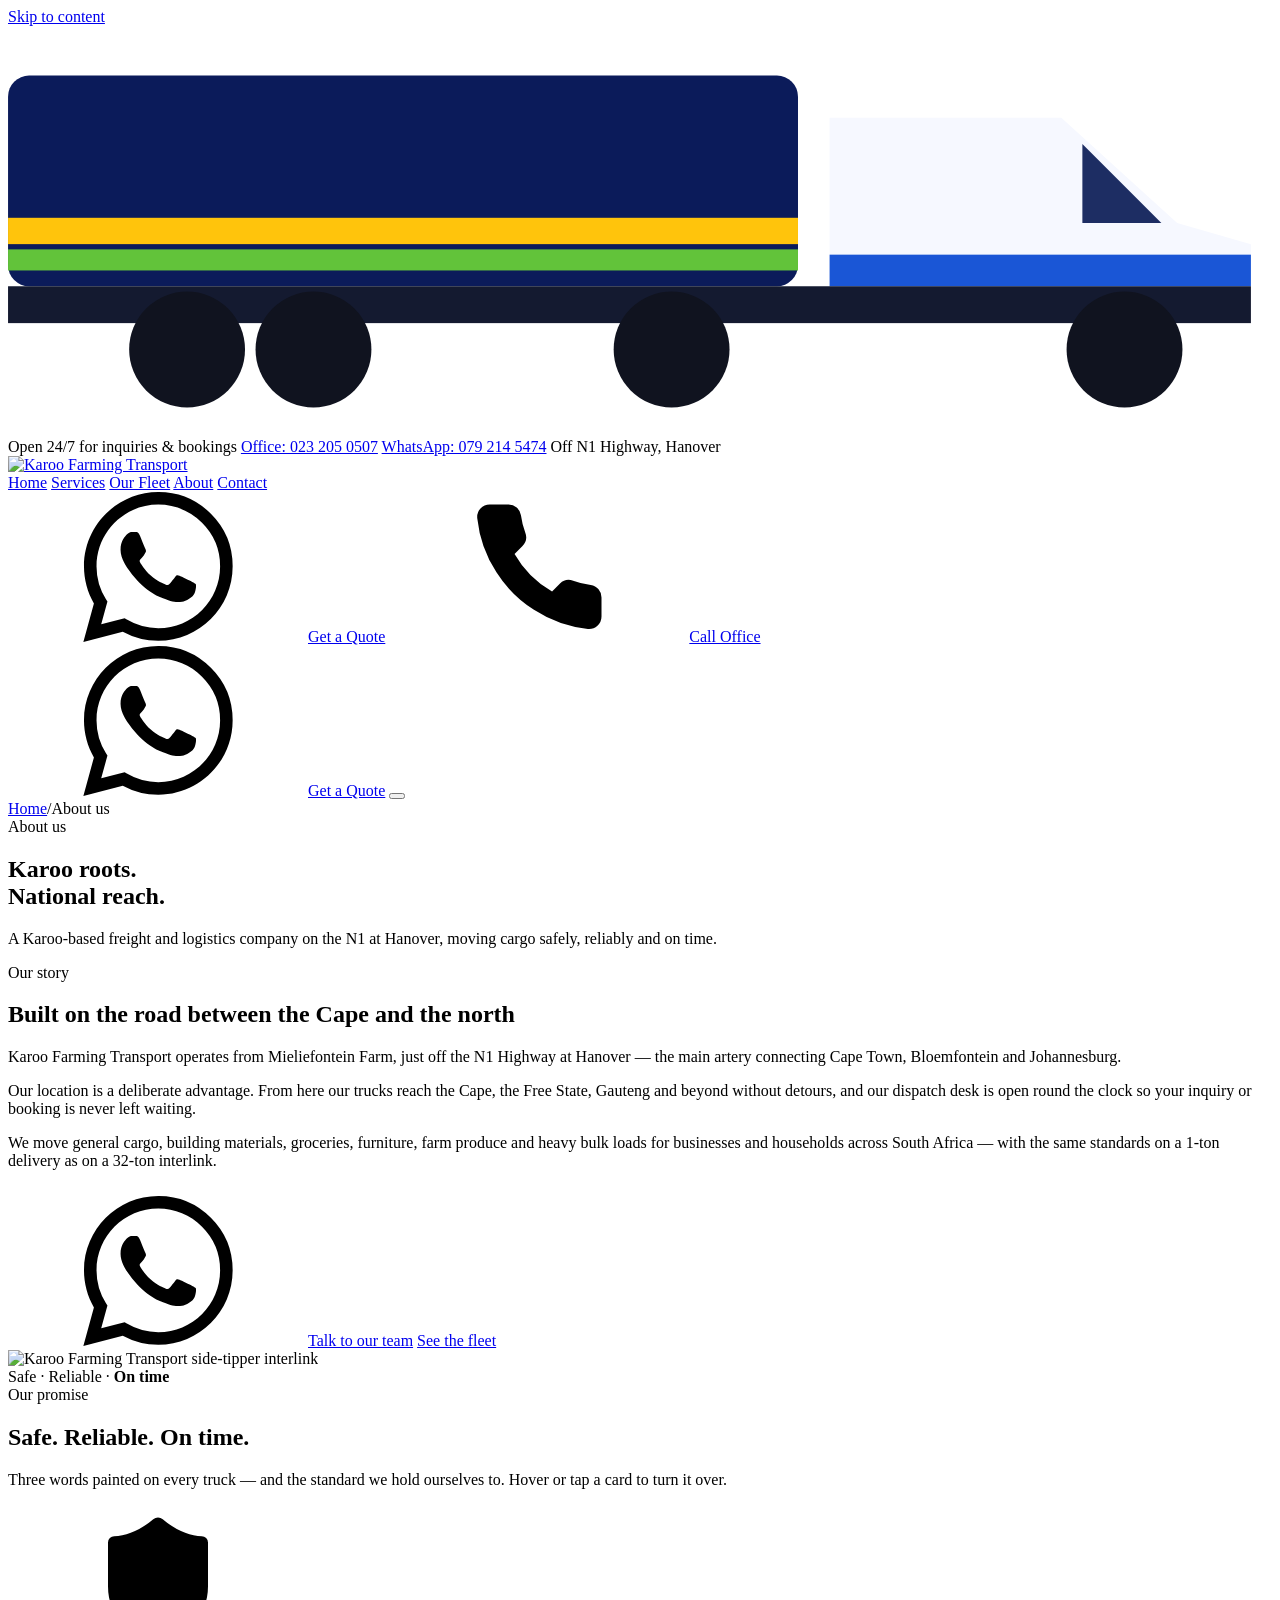
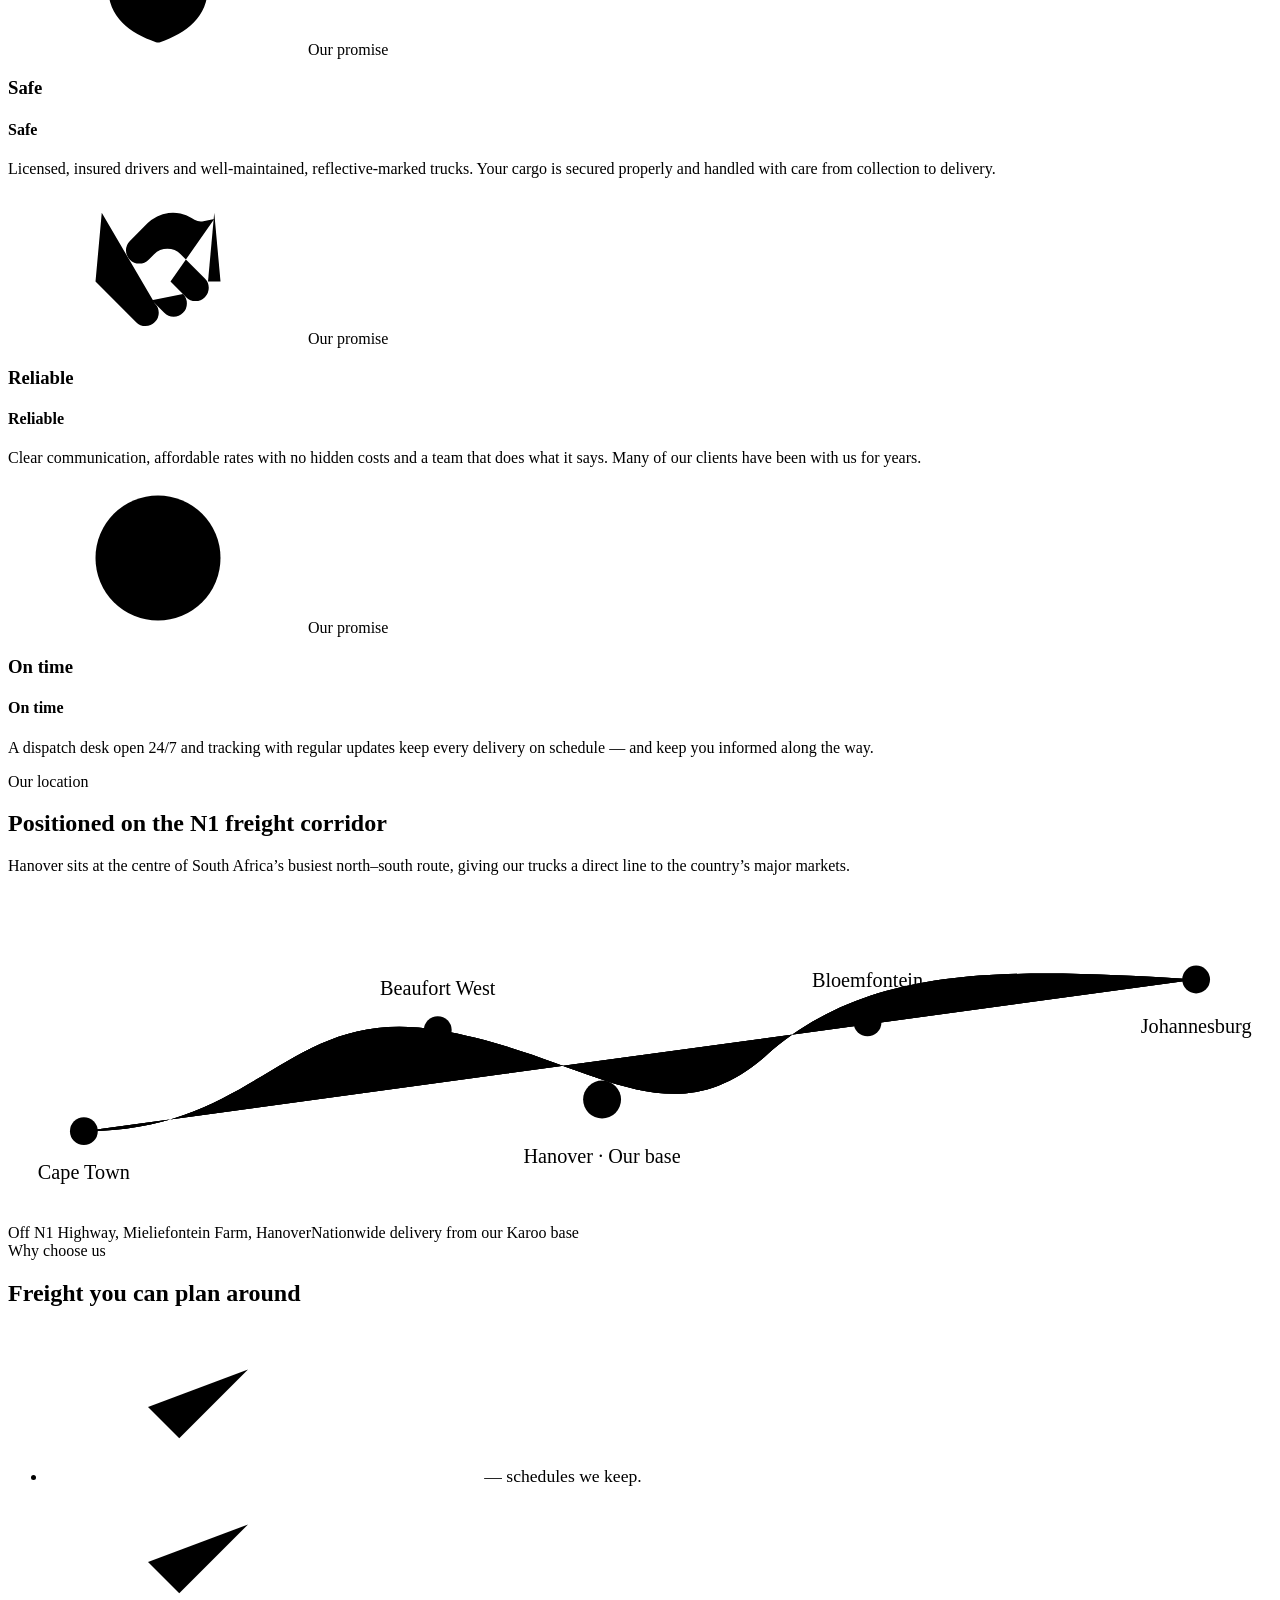
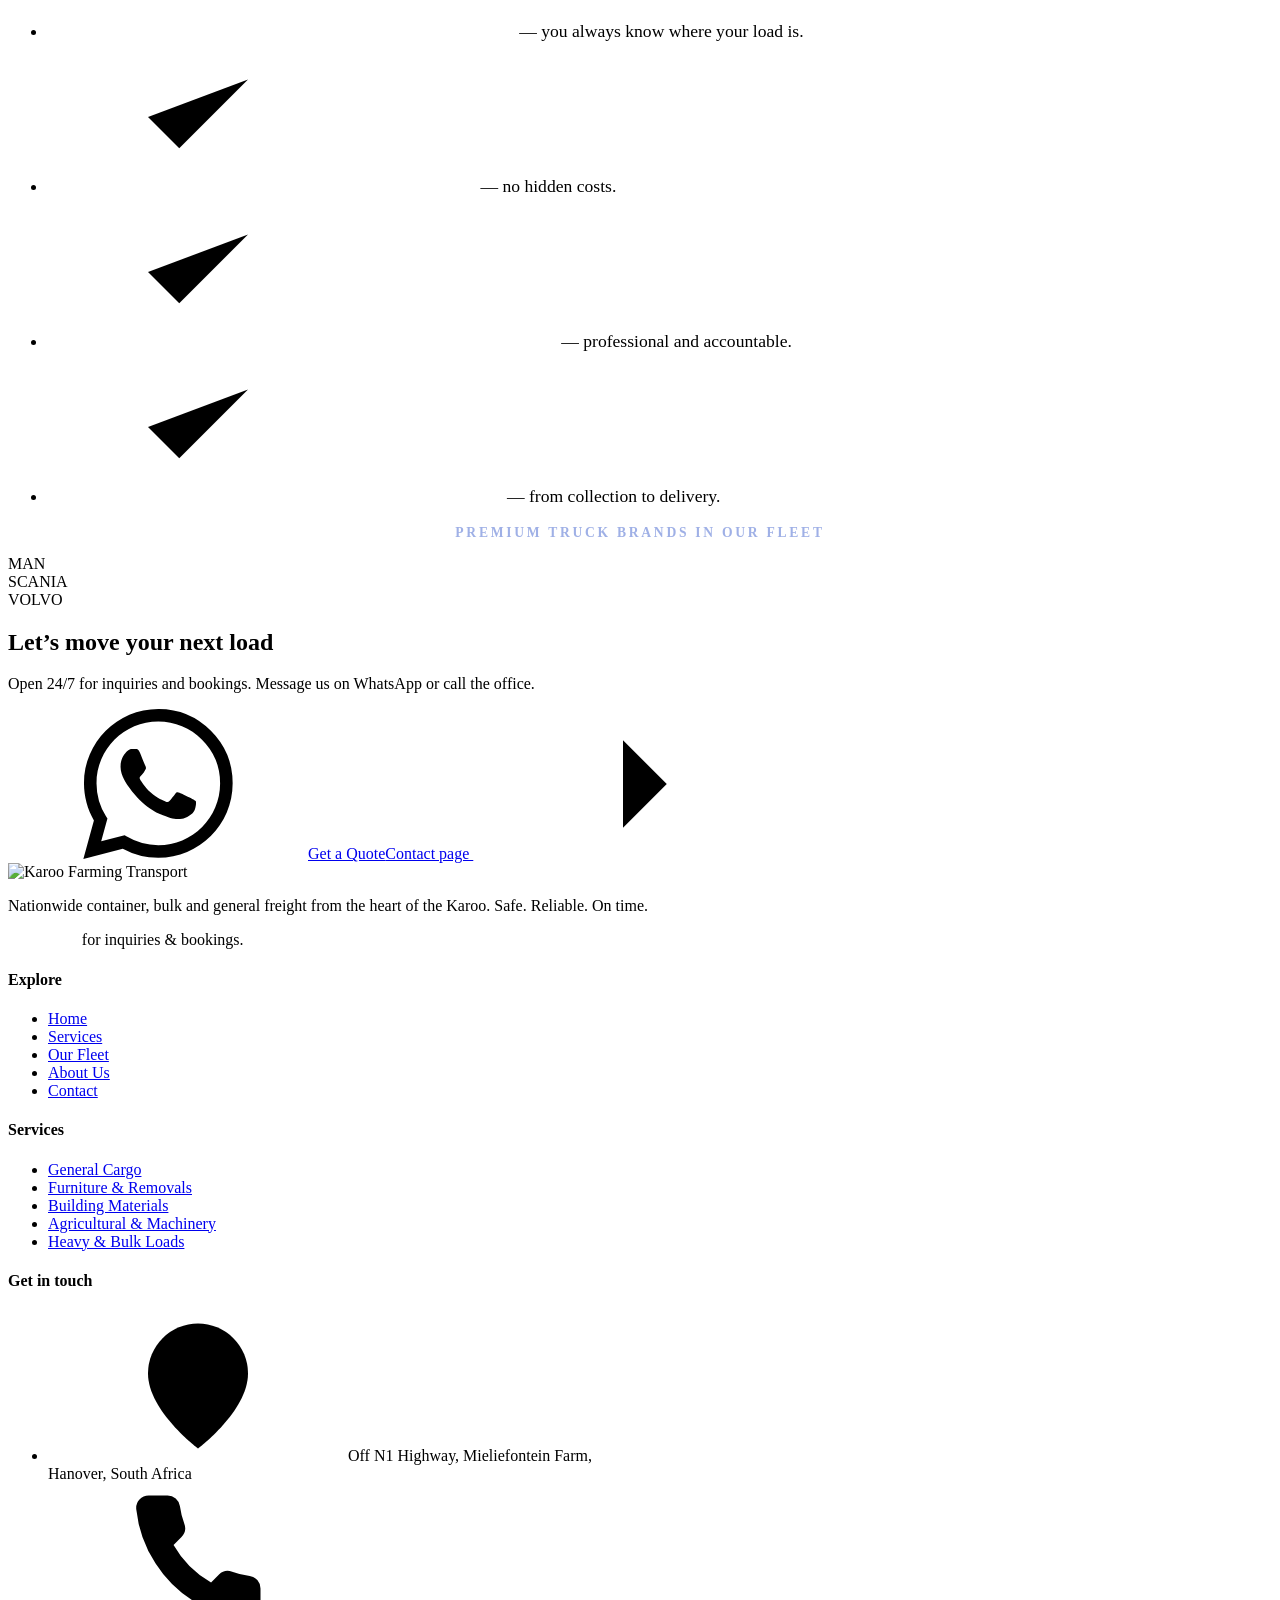
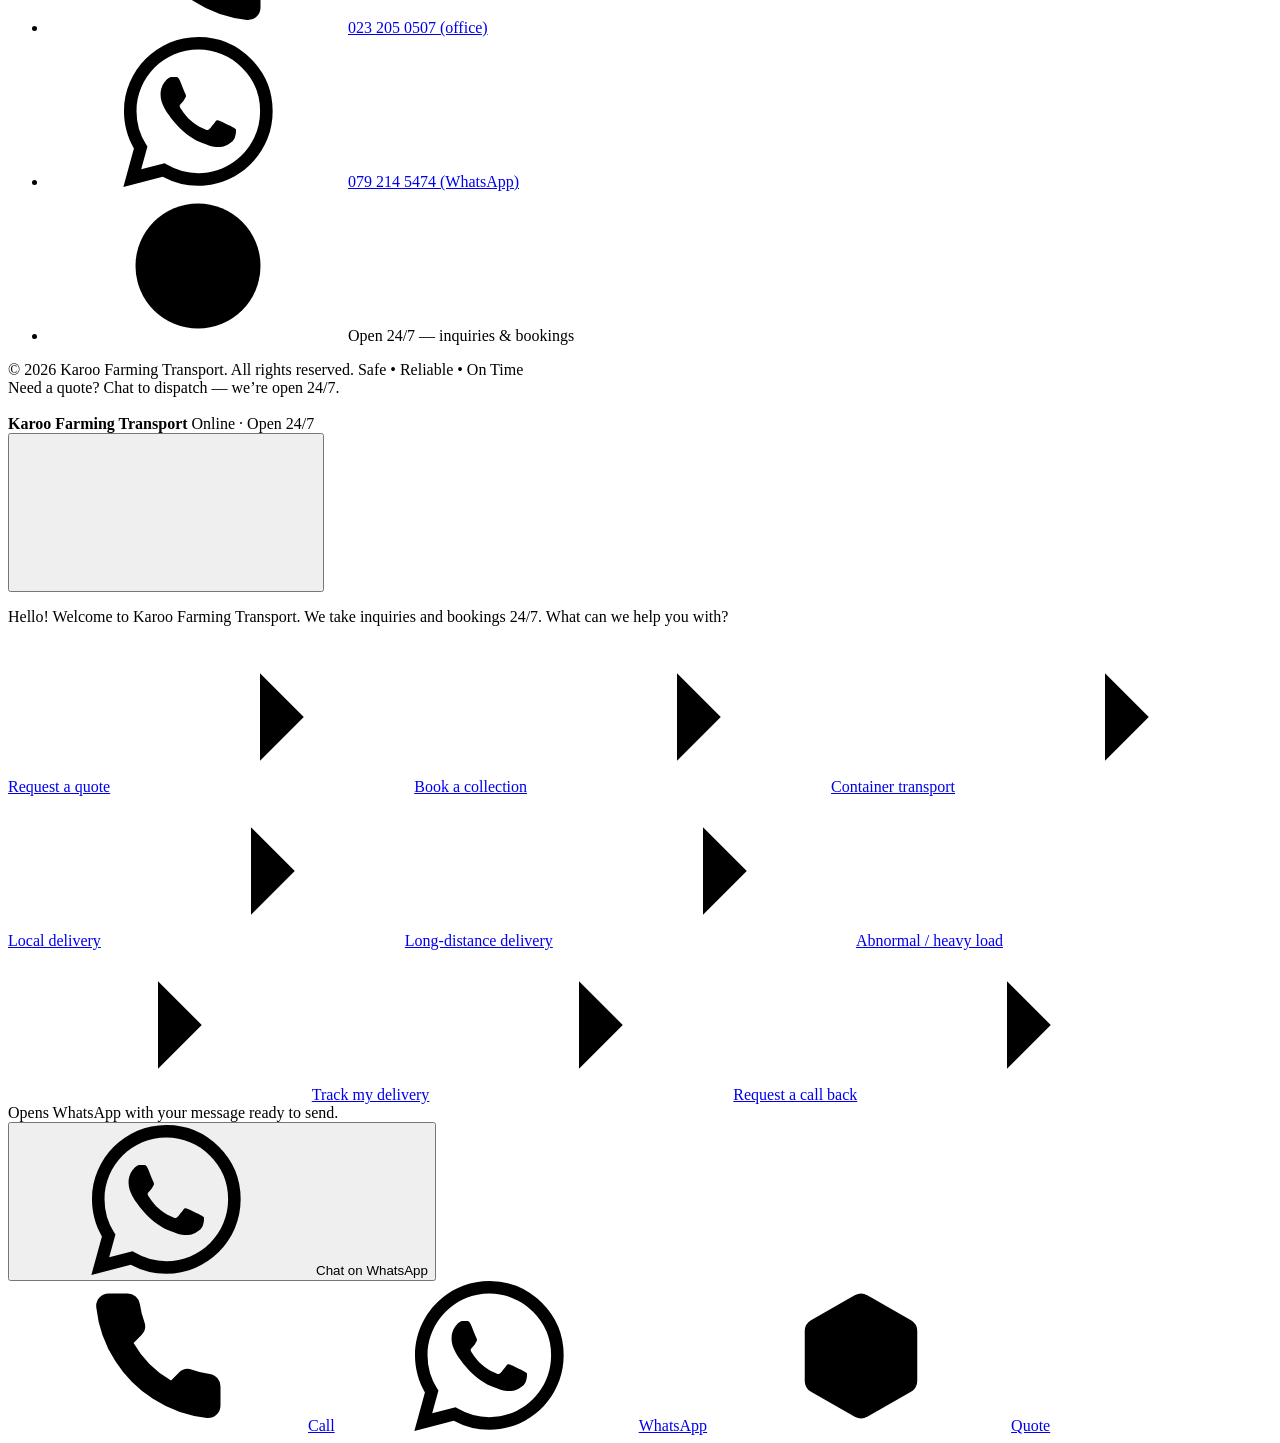
==== about.html @ aa923dfb "commit load" ====
<!doctype html>
<html lang="en-ZA">
<head>
<meta charset="utf-8">
<meta name="viewport" content="width=device-width,initial-scale=1,viewport-fit=cover">
<title>About Us | Karoo Farming Transport</title>
<meta name="description" content="Meet Karoo Farming Transport: a Karoo-based freight and logistics company on the N1 at Hanover, running MAN, Scania and Volvo trucks with licensed, insured drivers.">
<meta name="theme-color" content="#0b1b5a">
<meta property="og:type" content="website">
<meta property="og:title" content="About Us | Karoo Farming Transport">
<meta property="og:description" content="Meet Karoo Farming Transport: a Karoo-based freight and logistics company on the N1 at Hanover, running MAN, Scania and Volvo trucks with licensed, insured drivers.">
<meta property="og:image" content="assets/img/fleet-tipper-interlink.jpg">
<link rel="icon" href="assets/img/favicon.svg" type="image/svg+xml">
<link rel="preconnect" href="https://fonts.googleapis.com">
<link rel="preconnect" href="https://fonts.gstatic.com" crossorigin>
<link href="https://fonts.googleapis.com/css2?family=Barlow+Condensed:ital,wght@0,600;0,700;0,800;1,700;1,800&amp;family=Barlow:wght@400;500;600;700&amp;display=swap" rel="stylesheet">
<link rel="stylesheet" href="css/style.css">

<noscript><style>.preloader{display:none}</style></noscript>
</head>
<body>
<a class="skip" href="#main">Skip to content</a>
<svg xmlns="http://www.w3.org/2000/svg" style="display:none" aria-hidden="true">
<symbol id="i-wa" viewBox="0 0 24 24"><path d="M17.472 14.382c-.297-.149-1.758-.867-2.03-.967-.273-.099-.471-.148-.67.15-.197.297-.767.966-.94 1.164-.173.199-.347.223-.644.075-.297-.15-1.255-.463-2.39-1.475-.883-.788-1.48-1.761-1.653-2.059-.173-.297-.018-.458.13-.606.134-.133.298-.347.446-.52.149-.174.198-.298.298-.497.099-.198.05-.371-.025-.52-.075-.149-.669-1.612-.916-2.207-.242-.579-.487-.5-.669-.51-.173-.008-.371-.01-.57-.01-.198 0-.52.074-.792.372-.272.297-1.04 1.016-1.04 2.479 0 1.462 1.065 2.875 1.213 3.074.149.198 2.096 3.2 5.077 4.487.709.306 1.262.489 1.694.625.712.227 1.36.195 1.871.118.571-.085 1.758-.719 2.006-1.413.248-.694.248-1.289.173-1.413-.074-.124-.272-.198-.57-.347m-5.421 7.403h-.004a9.87 9.87 0 01-5.031-1.378l-.361-.214-3.741.982.998-3.648-.235-.374a9.86 9.86 0 01-1.51-5.26c.001-5.45 4.436-9.884 9.888-9.884 2.64 0 5.122 1.03 6.988 2.898a9.825 9.825 0 012.893 6.994c-.003 5.45-4.437 9.884-9.885 9.884m8.413-18.297A11.815 11.815 0 0012.05 0C5.495 0 .16 5.335.157 11.892c0 2.096.547 4.142 1.588 5.945L.057 24l6.305-1.654a11.882 11.882 0 005.683 1.448h.005c6.554 0 11.89-5.335 11.893-11.893a11.821 11.821 0 00-3.48-8.413Z"/></symbol>
<symbol id="i-phone" viewBox="0 0 24 24"><path d="M22 16.92v3a2 2 0 0 1-2.18 2 19.79 19.79 0 0 1-8.63-3.07 19.5 19.5 0 0 1-6-6 19.79 19.79 0 0 1-3.07-8.67A2 2 0 0 1 4.11 2h3a2 2 0 0 1 2 1.72 12.84 12.84 0 0 0 .7 2.81 2 2 0 0 1-.45 2.11L8.09 9.91a16 16 0 0 0 6 6l1.27-1.27a2 2 0 0 1 2.11-.45 12.84 12.84 0 0 0 2.81.7A2 2 0 0 1 22 16.92z"/></symbol>
<symbol id="i-pin" viewBox="0 0 24 24"><path d="M20 10c0 6-8 12-8 12s-8-6-8-12a8 8 0 0 1 16 0Z"/><circle cx="12" cy="10" r="3"/></symbol>
<symbol id="i-clock" viewBox="0 0 24 24"><circle cx="12" cy="12" r="10"/><polyline points="12 6 12 12 16 14"/></symbol>
<symbol id="i-truck" viewBox="0 0 24 24"><path d="M14 18V6a2 2 0 0 0-2-2H4a2 2 0 0 0-2 2v11a1 1 0 0 0 1 1h2"/><path d="M15 18H9"/><path d="M19 18h2a1 1 0 0 0 1-1v-3.65a1 1 0 0 0-.22-.624l-3.48-4.35A1 1 0 0 0 17.52 8H14"/><circle cx="17" cy="18" r="2"/><circle cx="7" cy="18" r="2"/></symbol>
<symbol id="i-box" viewBox="0 0 24 24"><path d="m7.5 4.27 9 5.15"/><path d="M21 8a2 2 0 0 0-1-1.73l-7-4a2 2 0 0 0-2 0l-7 4A2 2 0 0 0 3 8v8a2 2 0 0 0 1 1.73l7 4a2 2 0 0 0 2 0l7-4A2 2 0 0 0 21 16Z"/><path d="m3.3 7 8.7 5 8.7-5"/><path d="M12 22V12"/></symbol>
<symbol id="i-home" viewBox="0 0 24 24"><path d="m3 9 9-7 9 7v11a2 2 0 0 1-2 2H5a2 2 0 0 1-2-2z"/><polyline points="9 22 9 12 15 12 15 22"/></symbol>
<symbol id="i-layers" viewBox="0 0 24 24"><path d="m12.83 2.18a2 2 0 0 0-1.66 0L2.6 6.08a1 1 0 0 0 0 1.83l8.58 3.91a2 2 0 0 0 1.66 0l8.58-3.9a1 1 0 0 0 0-1.83Z"/><path d="m22 17.65-9.17 4.16a2 2 0 0 1-1.66 0L2 17.65"/><path d="m22 12.65-9.17 4.16a2 2 0 0 1-1.66 0L2 12.65"/></symbol>
<symbol id="i-cart" viewBox="0 0 24 24"><circle cx="8" cy="21" r="1"/><circle cx="19" cy="21" r="1"/><path d="M2.05 2.05h2l2.66 12.42a2 2 0 0 0 2 1.58h9.78a2 2 0 0 0 1.95-1.57l1.65-7.43H5.12"/></symbol>
<symbol id="i-sprout" viewBox="0 0 24 24"><path d="M7 20h10"/><path d="M10 20c5.5-2.5.8-6.4 3-10"/><path d="M9.5 9.4c1.1.8 1.8 2.2 2.3 3.7-2 .4-3.5.4-4.8-.3-1.2-.6-2.3-1.9-3-4.2 2.8-.5 4.4 0 5.5.8z"/><path d="M14.1 6a7 7 0 0 0-1.1 4c1.9-.1 3.3-.6 4.3-1.4 1-1 1.6-2.3 1.7-4.6-2.7.1-4 1-4.9 2z"/></symbol>
<symbol id="i-weight" viewBox="0 0 24 24"><circle cx="12" cy="5" r="3"/><path d="M6.5 8a2 2 0 0 0-1.905 1.46L2.1 18.5A2 2 0 0 0 4 21h16a2 2 0 0 0 1.925-2.54L19.4 9.5A2 2 0 0 0 17.48 8Z"/></symbol>
<symbol id="i-shield" viewBox="0 0 24 24"><path d="M20 13c0 5-3.5 7.5-7.66 8.95a1 1 0 0 1-.67-.01C7.5 20.5 4 18 4 13V6a1 1 0 0 1 1-1c2 0 4.5-1.2 6.24-2.72a1.17 1.17 0 0 1 1.52 0C14.51 3.81 17 5 19 5a1 1 0 0 1 1 1z"/><path d="m9 12 2 2 4-4"/></symbol>
<symbol id="i-check" viewBox="0 0 24 24"><path d="M20 6 9 17l-5-5"/></symbol>
<symbol id="i-arrow" viewBox="0 0 24 24"><path d="M5 12h14"/><path d="m12 5 7 7-7 7"/></symbol>
<symbol id="i-gps" viewBox="0 0 24 24"><polygon points="3 11 22 2 13 21 11 13 3 11"/></symbol>
<symbol id="i-map" viewBox="0 0 24 24"><polygon points="3 6 9 3 15 6 21 3 21 18 15 21 9 18 3 21"/><line x1="9" x2="9" y1="3" y2="18"/><line x1="15" x2="15" y1="6" y2="21"/></symbol>
<symbol id="i-x" viewBox="0 0 24 24"><path d="M18 6 6 18"/><path d="m6 6 12 12"/></symbol>
<symbol id="i-drag" viewBox="0 0 24 24"><path d="M16.47 7.5C15.64 4.24 13.95 2 12 2 9.24 2 7 6.48 7 12s2.24 10 5 10c.34 0 .68-.07 1-.2"/><path d="m15.19 13.71 3.82 1.86-1.86 3.81"/><path d="M19 15.57c-1.8.89-4.27 1.43-7 1.43-5.57 0-10-2.24-10-5s4.43-5 10-5c4.44 0 8.22 1.43 9.5 3.4"/></symbol>
<symbol id="i-handshake" viewBox="0 0 24 24"><path d="m11 17 2 2a1 1 0 1 0 3-3"/><path d="m14 14 2.5 2.5a1 1 0 1 0 3-3l-3.88-3.88a3 3 0 0 0-4.24 0l-.88.88a1 1 0 1 1-3-3l2.81-2.81a5.79 5.79 0 0 1 7.06-.87l.47.28a2 2 0 0 0 1.42.25L21 4"/><path d="m21 3 1 11h-2"/><path d="M3 3 2 14l6.5 6.5a1 1 0 1 0 3-3"/><path d="M3 4h8"/></symbol>
<symbol id="i-tick-box" viewBox="0 0 24 24"><rect x="3" y="3" width="18" height="18" rx="4"/><path d="m8 12 3 3 5-6"/></symbol>
<symbol id="i-truck-side" viewBox="0 0 240 74"><rect x="0" y="6" width="150" height="40" rx="4" fill="#0b1b5a"/><rect x="0" y="33" width="150" height="5" fill="#ffc40c"/><rect x="0" y="39" width="150" height="4" fill="#62c33a"/><path d="M156 14h44l22 20 14 4v10h-80z" fill="#f6f8ff"/><path d="M204 19l15 15h-15z" fill="#1d2d63"/><rect x="156" y="40" width="80" height="6" fill="#1a56d6"/><rect x="0" y="46" width="236" height="7" fill="#141a30"/><circle cx="34" cy="58" r="11" fill="#10131f"/><circle cx="58" cy="58" r="11" fill="#10131f"/><circle cx="126" cy="58" r="11" fill="#10131f"/><circle cx="212" cy="58" r="11" fill="#10131f"/></symbol>
</svg>
<div class="preloader" aria-hidden="true"><div class="preloader__in"><img class="preloader__logo" src="assets/img/logo.png" alt=""><div class="preloader__bar"><i></i></div></div></div>
<div class="progress" aria-hidden="true"><div class="progress__bar"></div><svg class="progress__truck" viewBox="0 0 240 74"><use href="#i-truck-side"/></svg></div>
<header class="site-header" data-header>
  <div class="topbar"><div class="container topbar__in">
    <span class="topbar__open"><i class="dot"></i> Open 24/7 for inquiries &amp; bookings</span>
    <span class="topbar__links">
      <a href="tel:+27232050507">Office: 023 205 0507</a>
      <a href="https://wa.me/27792145474" data-wa="general" target="_blank" rel="noopener">WhatsApp: 079 214 5474</a>
      <span>Off N1 Highway, Hanover</span>
    </span>
  </div></div>
  <div class="navbar"><div class="container navbar__in">
    <a class="brand" href="index.html" aria-label="Karoo Farming Transport home"><img src="assets/img/logo.png" alt="Karoo Farming Transport" width="257" height="172"></a>
    <nav class="nav" id="nav" aria-label="Primary">
      <a href="index.html">Home</a>
<a href="services.html">Services</a>
<a href="fleet.html">Our Fleet</a>
<a href="about.html" class="is-active" aria-current="page">About</a>
<a href="contact.html">Contact</a>
      <div class="nav__extra">
        <a class="btn btn-wa " href="https://wa.me/27792145474" data-wa="quote" target="_blank" rel="noopener"><svg class="ico ico-fill" aria-hidden="true"><use href="#i-wa"/></svg><span>Get a Quote</span></a>
        <a class="btn btn-ghost" href="tel:+27232050507"><svg class="ico" aria-hidden="true"><use href="#i-phone"/></svg><span>Call Office</span></a>
      </div>
    </nav>
    <a class="btn btn-wa btn-sm nav__cta" href="https://wa.me/27792145474" data-wa="quote" target="_blank" rel="noopener"><svg class="ico ico-fill" aria-hidden="true"><use href="#i-wa"/></svg><span>Get a Quote</span></a>
    <button class="burger" aria-label="Toggle menu" aria-expanded="false" aria-controls="nav"><span></span><span></span><span></span></button>
  </div></div>
</header>
<main id="main">
<section class="page-hero">
  <div class="container">
    <nav class="crumbs" aria-label="Breadcrumb"><a href="index.html">Home</a><span>/</span><span>About us</span></nav>
    <span class="eyebrow" style="margin-top:1.4rem">About us</span>
    <h1>Karoo roots.<br><span class="accent">National reach.</span></h1>
    <p>A Karoo-based freight and logistics company on the N1 at Hanover, moving cargo safely, reliably and on time.</p>
  </div>
</section>

<!-- story -->
<section class="section">
  <div class="container split">
    <div class="reveal reveal--l">
      <span class="eyebrow">Our story</span>
      <h2>Built on the road <span class="accent">between the Cape and the north</span></h2>
      <p class="lead">Karoo Farming Transport operates from Mieliefontein Farm, just off the N1 Highway at Hanover &mdash; the main artery connecting Cape Town, Bloemfontein and Johannesburg.</p>
      <p>Our location is a deliberate advantage. From here our trucks reach the Cape, the Free State, Gauteng and beyond without detours, and our dispatch desk is open round the clock so your inquiry or booking is never left waiting.</p>
      <p>We move general cargo, building materials, groceries, furniture, farm produce and heavy bulk loads for businesses and households across South Africa &mdash; with the same standards on a 1-ton delivery as on a 32-ton interlink.</p>
      <div class="btn-row" style="margin-top:1.6rem"><a class="btn btn-wa " href="https://wa.me/27792145474" data-wa="about" target="_blank" rel="noopener"><svg class="ico ico-fill" aria-hidden="true"><use href="#i-wa"/></svg><span>Talk to our team</span></a> <a class="btn btn-outline" href="fleet.html">See the fleet</a></div>
    </div>
    <div class="split__media reveal reveal--r">
      <div class="photo-3d"><div class="photo-3d__in">
        <img src="assets/img/fleet-tipper-interlink.jpg" alt="Karoo Farming Transport side-tipper interlink">
        <div class="photo-3d__tag">Safe &middot; Reliable &middot; <b>On time</b></div>
      </div></div>
    </div>
  </div>
</section>

<!-- values -->
<section class="section section--mist">
  <div class="container">
    <div class="section-head section-head--center reveal">
      <span class="eyebrow">Our promise</span>
      <h2>Safe. Reliable. <span class="accent">On time.</span></h2>
      <p>Three words painted on every truck &mdash; and the standard we hold ourselves to. Hover or tap a card to turn it over.</p>
    </div>
    <div class="grid-3" data-stagger>
      <div class="reveal"><div class="flip" tabindex="0" role="button" aria-label="Safe — flip card"><div class="flip__in">
        <div class="flip__face flip__front"><svg class="ico" aria-hidden="true"><use href="#i-shield"/></svg><span>Our promise</span><h3>Safe</h3></div>
        <div class="flip__face flip__back"><h4>Safe</h4><p>Licensed, insured drivers and well-maintained, reflective-marked trucks. Your cargo is secured properly and handled with care from collection to delivery.</p></div>
      </div></div></div>
      <div class="reveal"><div class="flip" tabindex="0" role="button" aria-label="Reliable — flip card"><div class="flip__in">
        <div class="flip__face flip__front"><svg class="ico" aria-hidden="true"><use href="#i-handshake"/></svg><span>Our promise</span><h3>Reliable</h3></div>
        <div class="flip__face flip__back"><h4>Reliable</h4><p>Clear communication, affordable rates with no hidden costs and a team that does what it says. Many of our clients have been with us for years.</p></div>
      </div></div></div>
      <div class="reveal"><div class="flip" tabindex="0" role="button" aria-label="On time — flip card"><div class="flip__in">
        <div class="flip__face flip__front"><svg class="ico" aria-hidden="true"><use href="#i-clock"/></svg><span>Our promise</span><h3>On time</h3></div>
        <div class="flip__face flip__back"><h4>On time</h4><p>A dispatch desk open 24/7 and tracking with regular updates keep every delivery on schedule &mdash; and keep you informed along the way.</p></div>
      </div></div></div>
    </div>
  </div>
</section>

<!-- N1 route -->
<section class="section">
  <div class="container">
    <div class="section-head reveal">
      <span class="eyebrow">Our location</span>
      <h2>Positioned on the <span class="accent">N1 freight corridor</span></h2>
      <p>Hanover sits at the centre of South Africa&rsquo;s busiest north&ndash;south route, giving our trucks a direct line to the country&rsquo;s major markets.</p>
    </div>
    <div class="route reveal reveal--zoom">
      <svg viewBox="0 0 1000 260" role="img" aria-label="Route along the N1 from Cape Town through Beaufort West, Hanover and Bloemfontein to Johannesburg">
        <defs><linearGradient id="rg" x1="0" x2="1"><stop offset="0" stop-color="#ffc40c"/><stop offset=".55" stop-color="#62c33a"/><stop offset="1" stop-color="#2f8cff"/></linearGradient></defs>
        <path id="n1" class="route__line" d="M60 190 C 200 190, 220 90, 340 110 S 520 200, 600 130 S 780 60, 940 70"/>
        <path class="route__dash" d="M60 190 C 200 190, 220 90, 340 110 S 520 200, 600 130 S 780 60, 940 70"/>
        <path class="route__prog" pathLength="1" d="M60 190 C 200 190, 220 90, 340 110 S 520 200, 600 130 S 780 60, 940 70"/>
        <g class="route__city"><circle cx="60" cy="190" r="11"/><text x="60" y="228" text-anchor="middle">Cape Town</text></g>
        <g class="route__city"><circle cx="340" cy="110" r="11"/><text x="340" y="82" text-anchor="middle">Beaufort West</text></g>
        <g class="route__city route__city--base"><circle class="route__pulse" cx="470" cy="165" r="14"/><circle cx="470" cy="165" r="15"/><text x="470" y="215" text-anchor="middle">Hanover &middot; Our base</text></g>
        <g class="route__city"><circle cx="680" cy="104" r="11"/><text x="680" y="76" text-anchor="middle">Bloemfontein</text></g>
        <g class="route__city"><circle cx="940" cy="70" r="11"/><text x="940" y="112" text-anchor="middle">Johannesburg</text></g>
      </svg>
      <div class="route__legend"><span>Off N1 Highway, Mieliefontein Farm, Hanover</span><span>Nationwide delivery from our Karoo base</span></div>
    </div>
  </div>
</section>

<!-- why us -->
<section class="section section--dark">
  <div class="container split">
    <div class="reveal reveal--l">
      <span class="eyebrow">Why choose us</span>
      <h2>Freight you can <span class="accent">plan around</span></h2>
      <ul class="checks" style="font-size:1.1rem;gap:.9rem;margin-top:1.6rem">
        <li><svg class="ico" aria-hidden="true"><use href="#i-check"/></svg> <span><b style="color:#fff">On-time delivery</b> &mdash; schedules we keep.</span></li>
        <li><svg class="ico" aria-hidden="true"><use href="#i-check"/></svg> <span><b style="color:#fff">Clear communication</b> &mdash; you always know where your load is.</span></li>
        <li><svg class="ico" aria-hidden="true"><use href="#i-check"/></svg> <span><b style="color:#fff">Affordable rates</b> &mdash; no hidden costs.</span></li>
        <li><svg class="ico" aria-hidden="true"><use href="#i-check"/></svg> <span><b style="color:#fff">Licensed &amp; insured drivers</b> &mdash; professional and accountable.</span></li>
        <li><svg class="ico" aria-hidden="true"><use href="#i-check"/></svg> <span><b style="color:#fff">Tracking &amp; updates</b> &mdash; from collection to delivery.</span></li>
      </ul>
    </div>
    <div class="reveal reveal--r">
      <p style="text-align:center;color:#9fb0e6;letter-spacing:.2em;text-transform:uppercase;font-weight:600;font-size:.85rem">Premium truck brands in our fleet</p>
      <div class="brands">
        <div class="brand-pill">MAN</div><div class="brand-pill">SCANIA</div><div class="brand-pill">VOLVO</div>
      </div>
    </div>
  </div>
</section>

<section class="cta">
  <div class="container cta__in">
    <div class="reveal"><h2>Let&rsquo;s move your <span class="accent">next load</span></h2><p>Open 24/7 for inquiries and bookings. Message us on WhatsApp or call the office.</p></div>
    <div class="btn-row reveal"><a class="btn btn-wa " href="https://wa.me/27792145474" data-wa="quote" target="_blank" rel="noopener"><svg class="ico ico-fill" aria-hidden="true"><use href="#i-wa"/></svg><span>Get a Quote</span></a><a class="btn btn-ghost" href="contact.html">Contact page <svg class="ico" aria-hidden="true"><use href="#i-arrow"/></svg></a></div>
  </div>
</section>

</main>
<footer class="site-footer">
  <div class="container">
    <div class="footer__grid">
      <div class="footer__brand">
        <img src="assets/img/logo.png" alt="Karoo Farming Transport" width="257" height="172" loading="lazy">
        <p>Nationwide container, bulk and general freight from the heart of the Karoo. Safe. Reliable. On time.</p>
        <p><b style="color:#fff">Open 24/7</b> for inquiries &amp; bookings.</p>
      </div>
      <div>
        <h4>Explore</h4>
        <ul>
          <li><a href="index.html">Home</a></li>
          <li><a href="services.html">Services</a></li>
          <li><a href="fleet.html">Our Fleet</a></li>
          <li><a href="about.html">About Us</a></li>
          <li><a href="contact.html">Contact</a></li>
        </ul>
      </div>
      <div>
        <h4>Services</h4>
        <ul>
          <li><a href="services.html#general-cargo">General Cargo</a></li>
          <li><a href="services.html#removals">Furniture &amp; Removals</a></li>
          <li><a href="services.html#building">Building Materials</a></li>
          <li><a href="services.html#agri">Agricultural &amp; Machinery</a></li>
          <li><a href="services.html#heavy">Heavy &amp; Bulk Loads</a></li>
        </ul>
      </div>
      <div>
        <h4>Get in touch</h4>
        <ul class="footer__contact">
          <li><svg class="ico" aria-hidden="true"><use href="#i-pin"/></svg><span>Off N1 Highway, Mieliefontein Farm,<br>Hanover, South Africa</span></li>
          <li><svg class="ico" aria-hidden="true"><use href="#i-phone"/></svg><a href="tel:+27232050507">023 205 0507 (office)</a></li>
          <li><svg class="ico ico-fill" aria-hidden="true"><use href="#i-wa"/></svg><a href="https://wa.me/27792145474" data-wa="general" target="_blank" rel="noopener">079 214 5474 (WhatsApp)</a></li>
          <li><svg class="ico" aria-hidden="true"><use href="#i-clock"/></svg><span>Open 24/7 &mdash; inquiries &amp; bookings</span></li>
        </ul>
      </div>
    </div>
    <div class="footer__bottom">
      <span>&copy; <span data-year>2026</span> Karoo Farming Transport. All rights reserved.</span>
      <span>Safe &bull; Reliable &bull; On Time</span>
    </div>
  </div>
</footer>
<div class="wa-widget" data-wa-widget>
  <div class="wa-teaser">Need a quote? Chat to dispatch &mdash; we&rsquo;re open 24/7.</div>
  <div class="wa-panel" id="wa-panel" role="dialog" aria-label="WhatsApp enquiries">
    <div class="wa-panel__head">
      <img src="assets/img/logo.png" alt="">
      <div><b>Karoo Farming Transport</b><span><i class="dot"></i> Online &middot; Open 24/7</span></div>
      <button class="wa-close" aria-label="Close chat panel"><svg class="ico" aria-hidden="true"><use href="#i-x"/></svg></button>
    </div>
    <div class="wa-panel__body">
      <p class="wa-bubble">Hello! Welcome to Karoo Farming Transport. We take inquiries and bookings 24/7. What can we help you with?</p>
      <div class="wa-options">
        <a href="https://wa.me/27792145474" data-wa="quote" target="_blank" rel="noopener"><span>Request a quote</span><svg class="ico" aria-hidden="true"><use href="#i-arrow"/></svg></a>
        <a href="https://wa.me/27792145474" data-wa="booking" target="_blank" rel="noopener"><span>Book a collection</span><svg class="ico" aria-hidden="true"><use href="#i-arrow"/></svg></a>
        <a href="https://wa.me/27792145474" data-wa="service:Container Transport" target="_blank" rel="noopener"><span>Container transport</span><svg class="ico" aria-hidden="true"><use href="#i-arrow"/></svg></a>
        <a href="https://wa.me/27792145474" data-wa="service:Local Delivery" target="_blank" rel="noopener"><span>Local delivery</span><svg class="ico" aria-hidden="true"><use href="#i-arrow"/></svg></a>
        <a href="https://wa.me/27792145474" data-wa="service:Long-Distance Delivery" target="_blank" rel="noopener"><span>Long-distance delivery</span><svg class="ico" aria-hidden="true"><use href="#i-arrow"/></svg></a>
        <a href="https://wa.me/27792145474" data-wa="service:Abnormal / Heavy Load" target="_blank" rel="noopener"><span>Abnormal / heavy load</span><svg class="ico" aria-hidden="true"><use href="#i-arrow"/></svg></a>
        <a href="https://wa.me/27792145474" data-wa="track" target="_blank" rel="noopener"><span>Track my delivery</span><svg class="ico" aria-hidden="true"><use href="#i-arrow"/></svg></a>
        <a href="https://wa.me/27792145474" data-wa="callback" target="_blank" rel="noopener"><span>Request a call back</span><svg class="ico" aria-hidden="true"><use href="#i-arrow"/></svg></a>
      </div>
    </div>
    <div class="wa-panel__foot">Opens WhatsApp with your message ready to send.</div>
  </div>
  <button class="wa-fab" aria-expanded="false" aria-controls="wa-panel"><svg class="ico ico-fill" aria-hidden="true"><use href="#i-wa"/></svg><span>Chat on WhatsApp</span></button>
</div>
<nav class="mbar" aria-label="Quick contact">
  <a href="tel:+27232050507"><svg class="ico" aria-hidden="true"><use href="#i-phone"/></svg>Call</a>
  <a href="https://wa.me/27792145474" data-wa="general" target="_blank" rel="noopener"><svg class="ico ico-fill" aria-hidden="true"><use href="#i-wa"/></svg>WhatsApp</a>
  <a href="contact.html#quote"><svg class="ico" aria-hidden="true"><use href="#i-box"/></svg>Quote</a>
</nav>
<script src="js/main.js" defer></script>

</body>
</html>
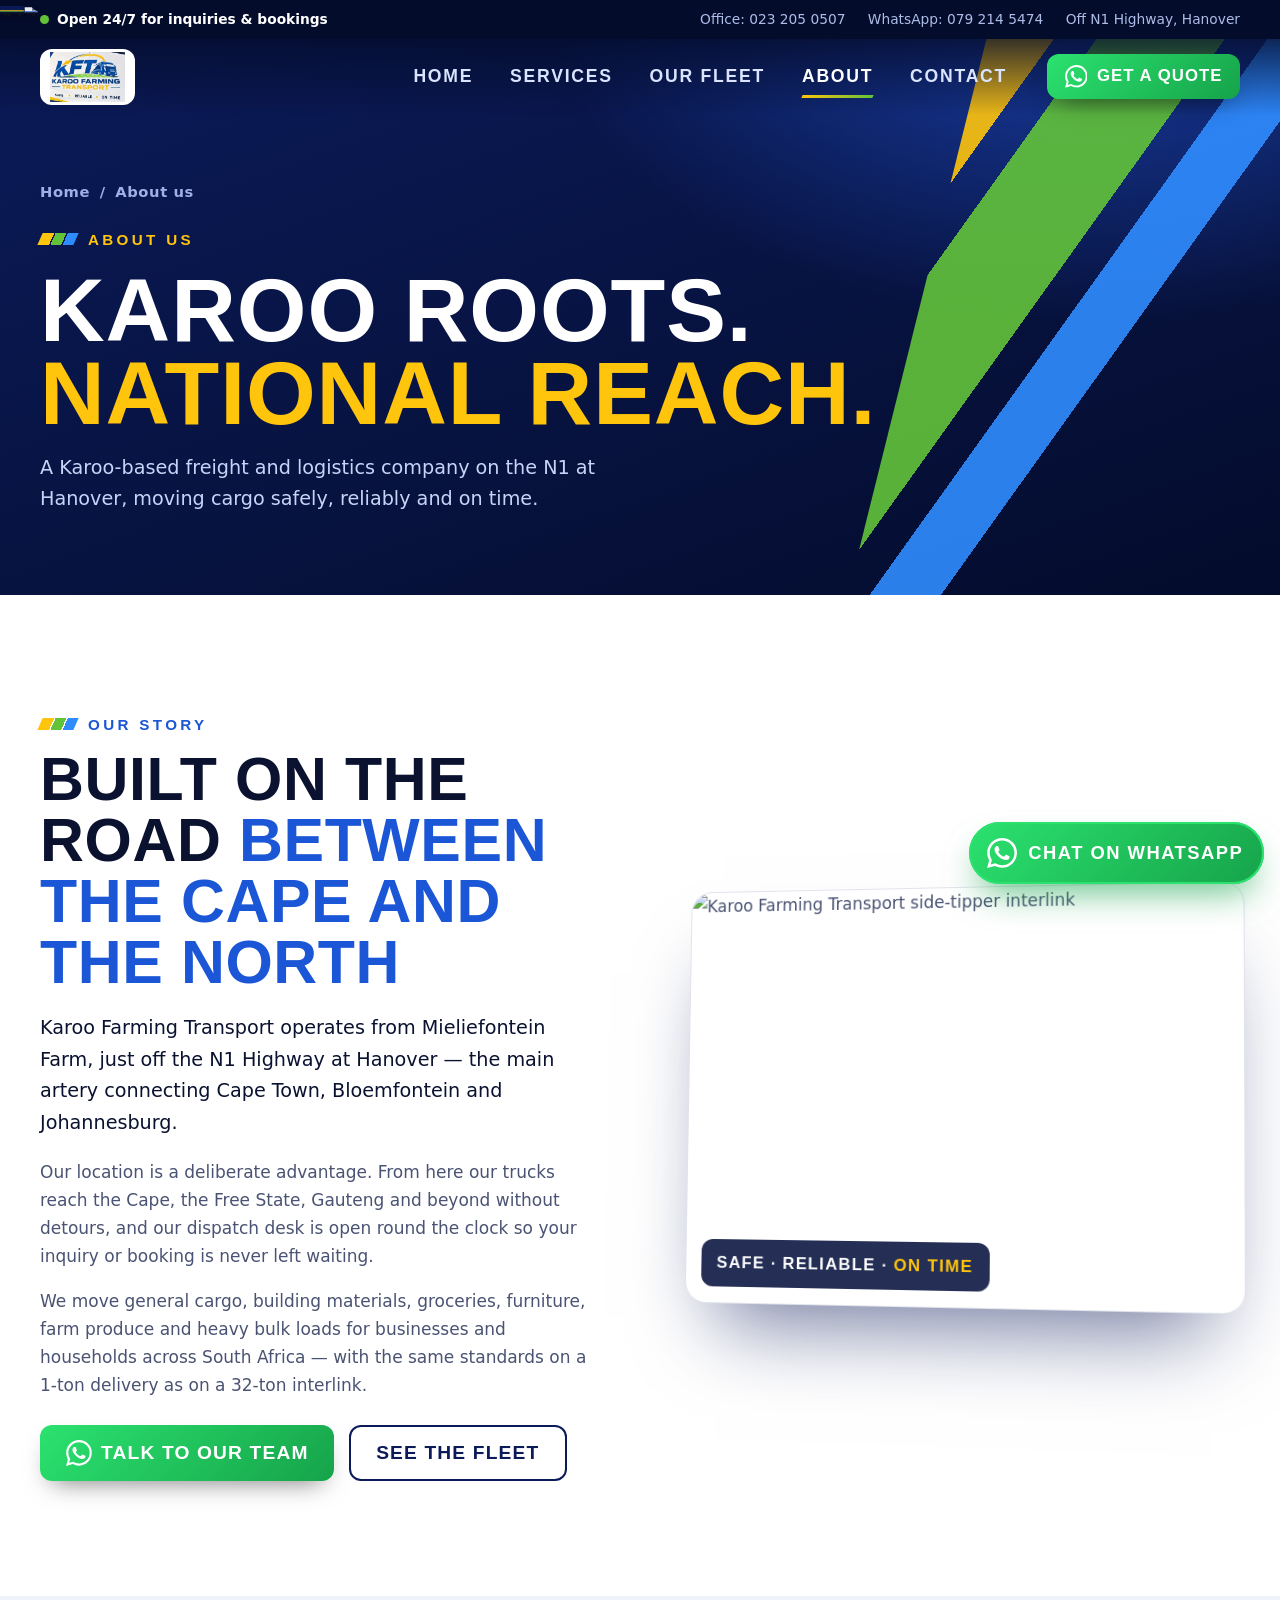
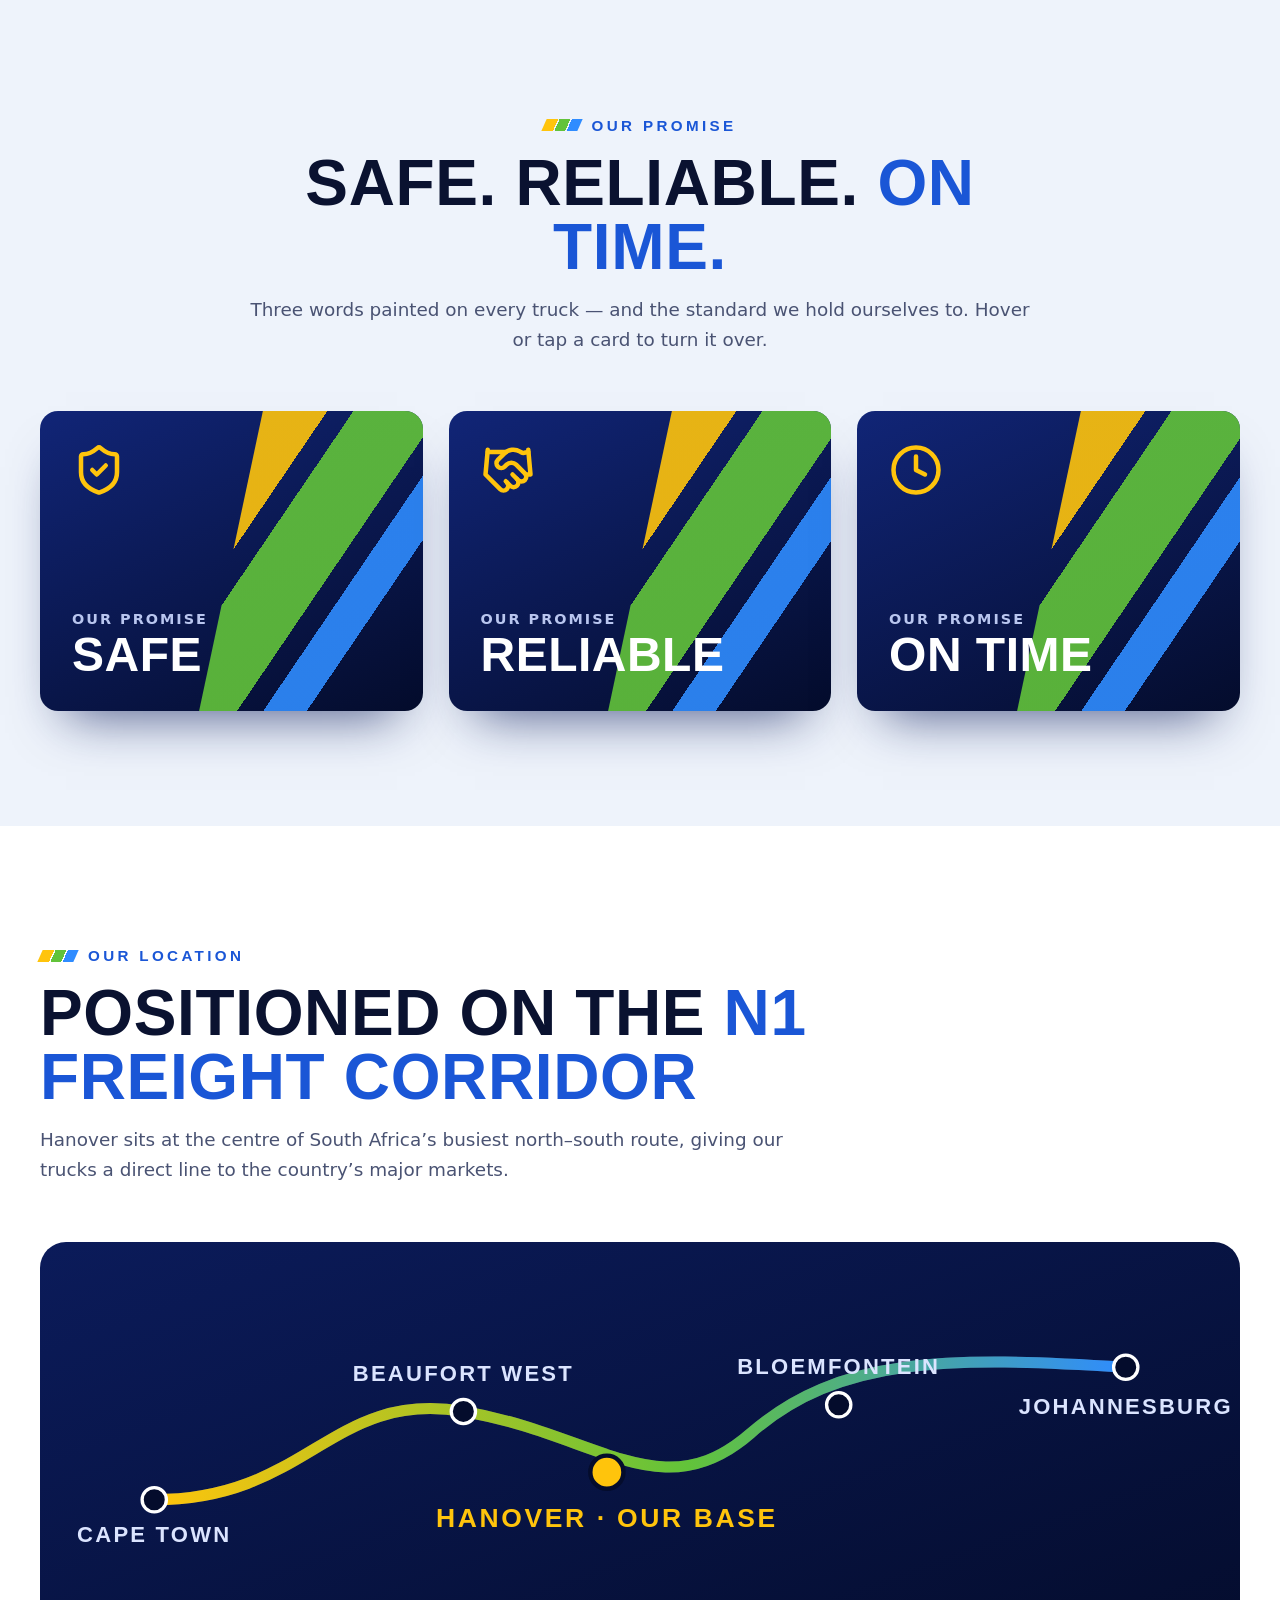
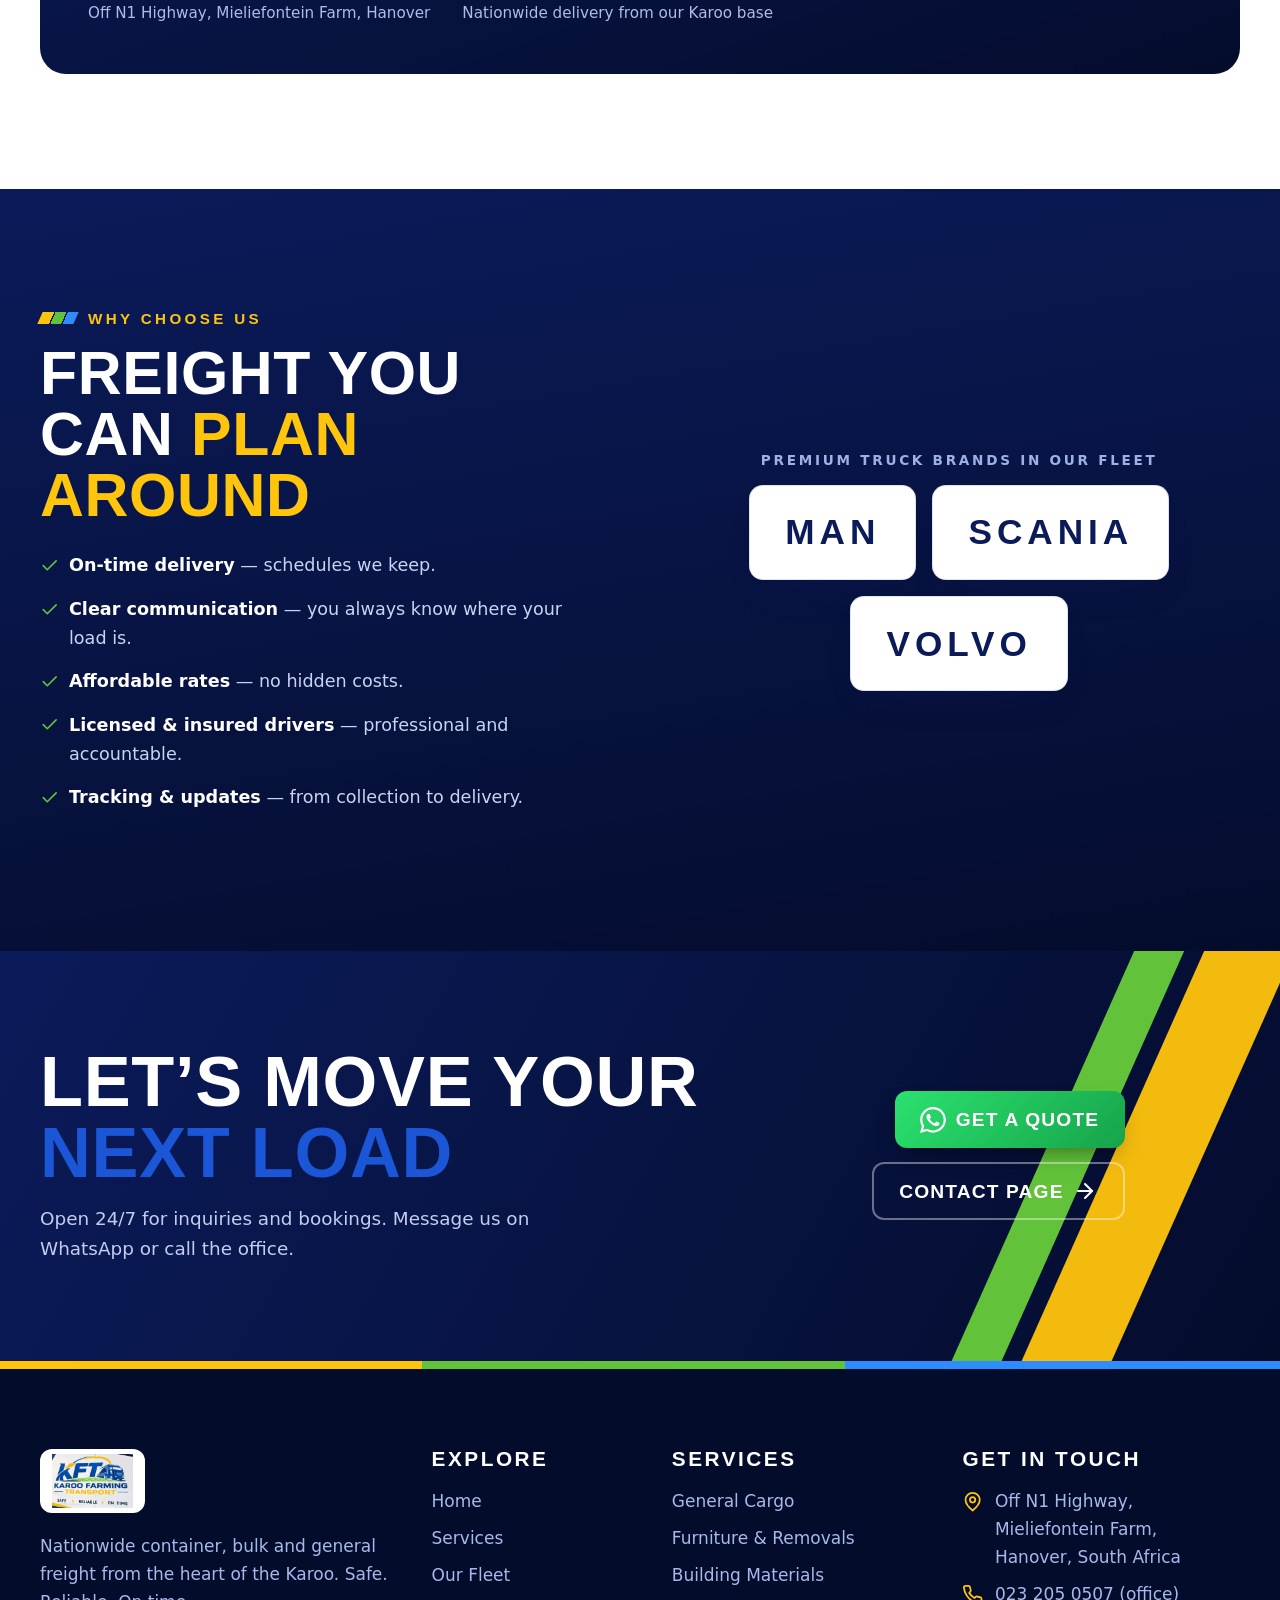
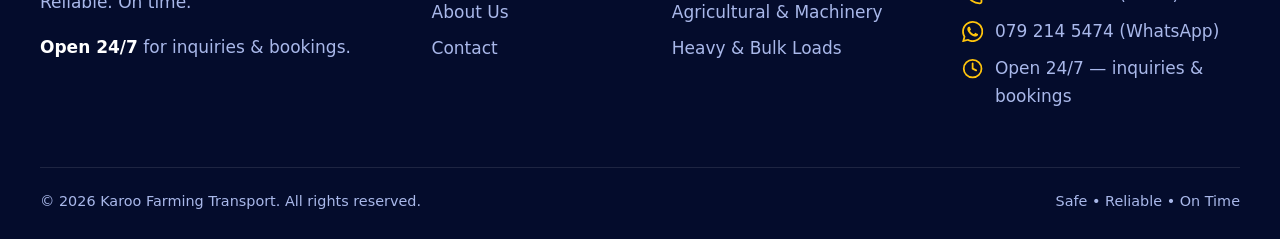
==== commit d9029b30: "commit load" ====
--- a/about.html
+++ b/about.html
@@ -14,7 +14,581 @@
 <link rel="preconnect" href="https://fonts.googleapis.com">
 <link rel="preconnect" href="https://fonts.gstatic.com" crossorigin>
 <link href="https://fonts.googleapis.com/css2?family=Barlow+Condensed:ital,wght@0,600;0,700;0,800;1,700;1,800&amp;family=Barlow:wght@400;500;600;700&amp;display=swap" rel="stylesheet">
-<link rel="stylesheet" href="css/style.css">
+<style>
+/* =====================================================================
+   Karoo Farming Transport — style.css
+   Palette taken from the fleet livery: deep navy, royal blue, yellow, lime green.
+   ===================================================================== */
+:root{
+  --navy-950:#040c2c; --navy-900:#07133f; --navy-800:#0b1b5a; --navy-700:#112577;
+  --royal:#1a56d6; --sky:#2f8cff; --yellow:#ffc40c; --yellow-d:#e6ab00;
+  --green:#62c33a; --green-d:#47a523;
+  --ink:#0a1230; --text:#4a5373; --mist:#eef3fb; --white:#fff;
+  --wa:#25d366; --wa-d:#128c7e;
+  --line:rgba(11,27,90,.12);
+  --font-d:'Barlow Condensed','Oswald','Roboto Condensed','Arial Narrow',Impact,sans-serif;
+  --font-b:'Barlow','Inter',system-ui,-apple-system,'Segoe UI',Roboto,Helvetica,Arial,sans-serif;
+  --ease:cubic-bezier(.2,.8,.2,1);
+  --r:18px; --header-h:76px;
+}
+
+/* ---------- base ---------- */
+*,*::before,*::after{box-sizing:border-box}
+html{scroll-behavior:smooth;-webkit-text-size-adjust:100%}
+body{margin:0;font-family:var(--font-b);color:var(--text);background:#fff;line-height:1.65;font-size:1.0625rem;overflow-x:hidden;transition:opacity .3s ease}
+body.is-leaving{opacity:0}
+img,svg{display:block;max-width:100%}
+a{color:inherit;text-decoration:none}
+h1,h2,h3,h4{font-family:var(--font-d);color:var(--ink);line-height:1;margin:0;text-transform:uppercase;letter-spacing:.01em;font-weight:800}
+p{margin:0 0 1em}
+ul{margin:0;padding:0;list-style:none}
+button{font:inherit;cursor:pointer;border:0;background:none;color:inherit;padding:0}
+:focus-visible{outline:3px solid var(--yellow);outline-offset:3px;border-radius:6px}
+::selection{background:var(--yellow);color:var(--navy-950)}
+.container{width:min(1200px,100% - 2.5rem);margin-inline:auto}
+.sr-only{position:absolute;width:1px;height:1px;overflow:hidden;clip:rect(0 0 0 0);white-space:nowrap}
+.skip{position:absolute;left:1rem;top:-4rem;z-index:300;background:var(--yellow);color:var(--navy-950);padding:.7rem 1rem;border-radius:8px;font-weight:700}
+.skip:focus{top:1rem}
+.ico{width:1.25em;height:1.25em;fill:none;stroke:currentColor;stroke-width:2;stroke-linecap:round;stroke-linejoin:round;flex:none}
+.ico-fill{fill:currentColor;stroke:none}
+section[id]{scroll-margin-top:calc(var(--header-h) + 14px)}
+
+/* ---------- section scaffolding ---------- */
+.section{padding:clamp(4rem,9vw,7.5rem) 0;position:relative}
+.section--mist{background:var(--mist)}
+.section--dark{background:linear-gradient(170deg,var(--navy-800),var(--navy-950));color:#c9d3f3}
+.section--dark h2,.section--dark h3{color:#fff}
+.eyebrow{display:inline-flex;align-items:center;gap:.75rem;font-family:var(--font-d);font-weight:700;letter-spacing:.22em;text-transform:uppercase;font-size:.95rem;color:var(--royal)}
+.eyebrow::before{content:"";width:36px;height:12px;transform:skewX(-24deg);background:linear-gradient(90deg,var(--yellow) 0 32%,transparent 32% 36%,var(--green) 36% 66%,transparent 66% 70%,var(--sky) 70%)}
+.section--dark .eyebrow,.hero .eyebrow,.page-hero .eyebrow{color:var(--yellow)}
+.section-head{max-width:780px;margin-bottom:clamp(2rem,5vw,3.5rem)}
+.section-head h2{font-size:clamp(2.3rem,5.2vw,4rem);margin:.7rem 0 1rem}
+.section-head p{font-size:1.15rem;margin:0}
+.section-head--center{margin-inline:auto;text-align:center}
+.section-head--center .eyebrow{justify-content:center}
+.accent{color:var(--royal)}
+.section--dark .accent,.hero .accent,.page-hero .accent{color:var(--yellow)}
+
+/* ---------- buttons ---------- */
+.btn{--bg:var(--yellow);--fg:var(--navy-950);position:relative;display:inline-flex;align-items:center;justify-content:center;gap:.6rem;padding:.95rem 1.6rem;border-radius:12px;font-family:var(--font-d);font-weight:700;font-size:1.2rem;letter-spacing:.06em;text-transform:uppercase;line-height:1;background:var(--bg);color:var(--fg);overflow:hidden;isolation:isolate;transition:transform .35s var(--ease),box-shadow .35s var(--ease);box-shadow:0 12px 26px -12px rgba(0,0,0,.55);white-space:nowrap}
+.btn::after{content:"";position:absolute;inset:0;z-index:-1;background:linear-gradient(105deg,transparent 35%,rgba(255,255,255,.45) 50%,transparent 65%);transform:translateX(-120%);transition:transform .8s var(--ease)}
+.btn:hover{transform:translateY(-3px);box-shadow:0 18px 30px -12px rgba(0,0,0,.6)}
+.btn:hover::after{transform:translateX(120%)}
+.btn-wa{--bg:linear-gradient(135deg,#2be26f,#16a34a);--fg:#fff;background:var(--bg)}
+.btn-wa .ico{width:1.35em;height:1.35em}
+.btn-ghost{--bg:transparent;--fg:#fff;border:2px solid rgba(255,255,255,.4);box-shadow:none}
+.btn-ghost:hover{border-color:var(--yellow);color:var(--yellow)}
+.btn-navy{--bg:var(--navy-800);--fg:#fff}
+.btn-outline{--bg:transparent;--fg:var(--navy-800);border:2px solid var(--navy-800);box-shadow:none}
+.btn-outline:hover{background:var(--navy-800);color:#fff}
+.btn-sm{padding:.7rem 1.1rem;font-size:1.05rem}
+.btn-row{display:flex;flex-wrap:wrap;gap:.9rem}
+.link-arrow{display:inline-flex;align-items:center;gap:.5rem;font-family:var(--font-d);font-weight:700;text-transform:uppercase;letter-spacing:.08em;font-size:1.15rem;color:var(--royal)}
+.link-arrow .ico{transition:transform .3s var(--ease)}
+.link-arrow:hover .ico{transform:translateX(5px)}
+
+/* ---------- preloader / progress ---------- */
+.preloader{position:fixed;inset:0;z-index:500;display:grid;place-items:center;background:var(--navy-950);transition:opacity .6s ease,visibility .6s}
+.preloader.is-done{opacity:0;visibility:hidden}
+.preloader__in{display:grid;gap:1.4rem;justify-items:center}
+.preloader__logo{background:#fff;border-radius:16px;padding:10px 16px;width:190px;animation:pop .8s var(--ease) both}
+.preloader__bar{width:190px;height:5px;border-radius:5px;background:rgba(255,255,255,.12);overflow:hidden}
+.preloader__bar i{display:block;height:100%;width:40%;background:linear-gradient(90deg,var(--yellow),var(--green),var(--sky));border-radius:5px;animation:load 1s ease-in-out infinite}
+@keyframes load{0%{transform:translateX(-110%)}100%{transform:translateX(280%)}}
+@keyframes pop{from{opacity:0;transform:scale(.85) translateY(10px)}to{opacity:1;transform:none}}
+.progress{position:fixed;left:0;right:0;top:0;height:5px;z-index:200;pointer-events:none}
+.progress__bar{height:100%;transform-origin:left;transform:scaleX(var(--p,0));background:linear-gradient(90deg,var(--yellow),var(--green),var(--sky))}
+.progress__truck{position:absolute;top:5px;left:calc(var(--p,0) * (100% - 38px));width:38px;color:var(--yellow);filter:drop-shadow(0 2px 3px rgba(0,0,0,.4));opacity:.95}
+@media (max-width:640px){.progress__truck{display:none}}
+
+/* ---------- header ---------- */
+.site-header{position:fixed;inset:0 0 auto 0;z-index:150;transition:background .35s ease,box-shadow .35s ease,transform .35s var(--ease)}
+.topbar{background:var(--navy-950);color:#aebce8;font-size:.86rem;max-height:44px;overflow:hidden;transition:max-height .35s var(--ease),opacity .35s}
+.topbar__in{display:flex;justify-content:space-between;align-items:center;gap:1rem;padding:.5rem 0}
+.topbar__links{display:flex;gap:1.4rem;flex-wrap:wrap}
+.topbar a:hover{color:var(--yellow)}
+.topbar__open{display:inline-flex;align-items:center;gap:.5rem;color:#fff;font-weight:600}
+.dot{width:9px;height:9px;border-radius:50%;background:var(--green);box-shadow:0 0 0 0 rgba(98,195,58,.7);animation:ping 2s infinite;display:inline-block}
+@keyframes ping{70%{box-shadow:0 0 0 9px rgba(98,195,58,0)}100%{box-shadow:0 0 0 0 rgba(98,195,58,0)}}
+.navbar{background:linear-gradient(180deg,rgba(4,12,44,.78),rgba(4,12,44,0));backdrop-filter:blur(0);transition:background .35s ease,backdrop-filter .35s}
+.navbar__in{display:flex;align-items:center;gap:1.5rem;height:var(--header-h)}
+.site-header.is-scrolled .topbar{max-height:0;opacity:0}
+.site-header.is-scrolled .navbar{background:rgba(7,19,63,.92);backdrop-filter:blur(14px) saturate(1.4);box-shadow:0 10px 30px -14px rgba(0,0,0,.6)}
+.brand{background:#fff;border-radius:12px;padding:3px 10px;display:block;flex:none;transition:transform .35s var(--ease)}
+.brand:hover{transform:scale(1.04) rotate(-1deg)}
+.brand img{height:50px;width:auto}
+.nav{display:flex;gap:.3rem;margin-left:auto}
+.nav a{position:relative;padding:.6rem 1rem;color:#dbe4ff;font-family:var(--font-d);font-weight:700;letter-spacing:.1em;text-transform:uppercase;font-size:1.1rem}
+.nav a::after{content:"";position:absolute;left:1rem;right:1rem;bottom:.2rem;height:3px;background:linear-gradient(90deg,var(--yellow),var(--green));transform:scaleX(0) skewX(-24deg);transform-origin:left;transition:transform .35s var(--ease)}
+.nav a:hover,.nav a.is-active{color:#fff}
+.nav a:hover::after,.nav a.is-active::after{transform:scaleX(1) skewX(-24deg)}
+.nav__extra{display:none}
+.burger{display:none;width:46px;height:46px;border-radius:12px;background:rgba(255,255,255,.1);margin-left:auto;position:relative;z-index:210}
+.burger span{position:absolute;left:12px;right:12px;height:3px;border-radius:3px;background:#fff;transition:transform .35s var(--ease),opacity .2s,top .35s var(--ease)}
+.burger span:nth-child(1){top:15px}.burger span:nth-child(2){top:22px}.burger span:nth-child(3){top:29px}
+.nav-open .burger span:nth-child(1){top:22px;transform:rotate(45deg)}
+.nav-open .burger span:nth-child(2){opacity:0}
+.nav-open .burger span:nth-child(3){top:22px;transform:rotate(-45deg)}
+
+/* ---------- hero ---------- */
+.hero{position:relative;min-height:100svh;display:grid;align-items:center;color:#fff;overflow:hidden;padding:calc(var(--header-h) + 6.5rem) 0 8rem;background:radial-gradient(80% 65% at 82% 18%,#1a3fa6 0%,transparent 62%),radial-gradient(60% 50% at 8% 90%,rgba(47,140,255,.25),transparent 60%),linear-gradient(160deg,var(--navy-800),var(--navy-950))}
+.hero::before{content:"";position:absolute;inset:0;background-image:linear-gradient(rgba(255,255,255,.045) 1px,transparent 1px),linear-gradient(90deg,rgba(255,255,255,.045) 1px,transparent 1px);background-size:64px 64px;mask-image:radial-gradient(70% 70% at 70% 40%,#000,transparent);-webkit-mask-image:radial-gradient(70% 70% at 70% 40%,#000,transparent)}
+.livery{position:absolute;inset:auto 0 0 0;height:30%;pointer-events:none;overflow:hidden}
+.livery span{position:absolute;left:-6%;width:112%;transform-origin:left bottom;transform:skewY(-6deg) translateX(-110%);animation:slideIn 1.3s var(--ease) forwards}
+.livery .y{bottom:20%;height:20px;background:var(--yellow);animation-delay:.25s}
+.livery .g{bottom:12%;height:30px;background:var(--green);animation-delay:.4s}
+.livery .b{bottom:-14%;height:90px;background:var(--royal);animation-delay:.55s}
+@keyframes slideIn{to{transform:skewY(-6deg) translateX(0)}}
+.hero__grid{position:relative;display:grid;grid-template-columns:1.02fr 1fr;gap:clamp(2rem,4vw,4rem);align-items:center}
+.hero__badge{display:inline-flex;align-items:center;gap:.7rem;padding:.5rem 1rem;border-radius:999px;background:rgba(255,255,255,.08);border:1px solid rgba(255,255,255,.16);font-size:.95rem;font-weight:600;color:#e6edff;backdrop-filter:blur(6px)}
+.hero h1{font-size:clamp(2.9rem,6.4vw,5.8rem);line-height:.9;color:#fff;margin:1.3rem 0 1.5rem;letter-spacing:.005em}
+.hero h1 .line{display:block;overflow:hidden;padding-bottom:.06em}
+.hero h1 .line>span{display:block;transform:translateY(112%);transition:transform 1.1s var(--ease)}
+.is-loaded .hero h1 .line>span{transform:none}
+.hero h1 .line:nth-child(2)>span{transition-delay:.12s}
+.hero h1 .line:nth-child(3)>span{transition-delay:.24s}
+.hero__lead{font-size:clamp(1.05rem,1.6vw,1.25rem);color:#c8d4f7;max-width:560px}
+.hero__fade{opacity:0;transform:translateY(24px);transition:opacity .9s var(--ease) .5s,transform .9s var(--ease) .5s}
+.is-loaded .hero__fade{opacity:1;transform:none}
+.hero__fade--2{transition-delay:.7s}.hero__fade--3{transition-delay:.9s}
+.hero__trust{display:flex;flex-wrap:wrap;gap:.6rem 1.6rem;margin-top:2rem;color:#dbe4ff;font-weight:600;font-size:.98rem}
+.hero__trust li{display:inline-flex;align-items:center;gap:.5rem}
+.hero__trust .ico{color:var(--green);width:1.15em}
+
+/* 3D photo stage */
+.stage{perspective:1700px;position:relative}
+.stage__inner{position:relative;aspect-ratio:1/.92;transform-style:preserve-3d;transform:rotateX(var(--rx,5deg)) rotateY(var(--ry,-14deg));transition:transform .12s linear}
+.stage__panel{position:absolute;margin:0;border-radius:20px;overflow:hidden;border:1px solid rgba(255,255,255,.2);box-shadow:0 50px 80px -30px rgba(0,0,0,.75);background:var(--navy-900)}
+.stage__panel img{width:100%;height:100%;object-fit:cover}
+.stage__panel--main{inset:4% 0 18% 10%;transform:translateZ(70px);animation:float 8s ease-in-out infinite}
+.stage__panel--back{inset:34% 28% 0 0;transform:translateZ(-30px);animation:float 9s ease-in-out -3s infinite}
+.stage__panel--small{width:34%;aspect-ratio:1;right:-2%;bottom:2%;transform:translateZ(150px);animation:float 7s ease-in-out -1.5s infinite}
+.stage__chip{position:absolute;display:flex;align-items:center;gap:.7rem;padding:.7rem 1rem;border-radius:14px;background:rgba(7,19,63,.82);border:1px solid rgba(255,255,255,.18);backdrop-filter:blur(10px);color:#fff;font-family:var(--font-d);font-weight:700;font-size:1.15rem;letter-spacing:.06em;text-transform:uppercase;line-height:1.05;box-shadow:0 20px 40px -18px rgba(0,0,0,.7)}
+.stage__chip small{display:block;font-family:var(--font-b);font-weight:500;letter-spacing:0;text-transform:none;font-size:.78rem;color:#a9b8ea}
+.stage__chip .ico{color:var(--yellow);width:1.7em;height:1.7em}
+.stage__chip--a{left:0;top:6%;transform:translateZ(190px);animation:float 6s ease-in-out infinite}
+.stage__chip--b{right:2%;top:46%;transform:translateZ(210px);animation:float 7s ease-in-out -2s infinite}
+.stage__floor{position:absolute;left:5%;right:5%;bottom:-6%;height:20%;border-radius:50%;background:radial-gradient(closest-side,rgba(47,140,255,.5),transparent);transform:translateZ(-80px) rotateX(70deg);filter:blur(10px)}
+@keyframes float{50%{translate:0 -12px}}
+
+/* road strip */
+.road{position:relative;background:#0a0f26;height:84px;overflow:hidden;border-block:4px solid var(--yellow)}
+.road::before{content:"";position:absolute;left:0;right:0;top:50%;height:6px;margin-top:6px;background:repeating-linear-gradient(90deg,#fff 0 46px,transparent 46px 92px);animation:lane 1.2s linear infinite;opacity:.85}
+@keyframes lane{to{background-position:-92px 0}}
+.road__truck{position:absolute;bottom:20px;left:0;width:200px;animation:drive 16s linear infinite}
+@keyframes drive{from{transform:translateX(-240px)}to{transform:translateX(calc(100vw + 40px))}}
+.road__truck svg{width:100%;overflow:visible;filter:drop-shadow(0 6px 4px rgba(0,0,0,.5))}
+.road__truck .wheel{transform-box:fill-box;transform-origin:center;animation:spin .5s linear infinite}
+@keyframes spin{to{transform:rotate(360deg)}}
+
+/* ---------- stats ---------- */
+.stats{background:var(--navy-950);color:#fff;position:relative;z-index:2}
+.stats__grid{display:grid;grid-template-columns:repeat(4,1fr)}
+.stat{padding:2.6rem 1.4rem;text-align:center;border-left:1px solid rgba(255,255,255,.1)}
+.stat:first-child{border-left:0}
+.stat b{display:block;font-family:var(--font-d);font-size:clamp(3rem,6vw,4.8rem);line-height:1;font-weight:800;background:linear-gradient(180deg,#fff,#9fb7ff);-webkit-background-clip:text;background-clip:text;color:transparent}
+.stat b em{font-style:normal;color:var(--yellow);-webkit-text-fill-color:var(--yellow)}
+.stat span{display:block;margin-top:.5rem;color:#9fb0e6;font-size:.95rem;letter-spacing:.04em}
+
+/* marquee */
+.marquee{background:var(--yellow);color:var(--navy-950);overflow:hidden;white-space:nowrap;padding:.85rem 0;transform:skewY(-1deg);margin:-.5rem 0}
+.marquee__track{display:inline-flex;gap:2.2rem;animation:marquee 38s linear infinite;padding-left:2.2rem}
+.marquee span{font-family:var(--font-d);font-weight:800;font-size:1.5rem;letter-spacing:.12em;text-transform:uppercase;display:inline-flex;align-items:center;gap:2.2rem}
+.marquee span::after{content:"";width:12px;height:12px;background:var(--navy-800);transform:skewX(-24deg)}
+@keyframes marquee{to{transform:translateX(-50%)}}
+
+/* ---------- services ---------- */
+.grid-3{display:grid;grid-template-columns:repeat(3,1fr);gap:1.6rem}
+.grid-2{display:grid;grid-template-columns:repeat(2,1fr);gap:1.6rem}
+.grid-4{display:grid;grid-template-columns:repeat(4,1fr);gap:1.4rem}
+.svc{position:relative;height:100%;padding:2.1rem 1.9rem 1.9rem;border-radius:var(--r);background:#fff;border:1px solid var(--line);box-shadow:0 18px 40px -24px rgba(11,27,90,.3);transform-style:preserve-3d;transform:perspective(900px) rotateX(var(--rx,0deg)) rotateY(var(--ry,0deg));transition:transform .3s var(--ease),box-shadow .4s;overflow:hidden;display:flex;flex-direction:column}
+.svc::before{content:"";position:absolute;inset:0;background:radial-gradient(420px circle at var(--gx,50%) var(--gy,0%),rgba(47,140,255,.16),transparent 62%);opacity:0;transition:opacity .35s;pointer-events:none}
+.svc::after{content:"";position:absolute;left:0;right:0;bottom:0;height:5px;background:linear-gradient(90deg,var(--yellow),var(--green),var(--sky));transform:scaleX(0);transform-origin:left;transition:transform .5s var(--ease)}
+.svc:hover{box-shadow:0 36px 60px -26px rgba(11,27,90,.45)}
+.svc:hover::before{opacity:1}.svc:hover::after{transform:scaleX(1)}
+.svc__num{position:absolute;right:1.4rem;top:.6rem;font-family:var(--font-d);font-weight:800;font-size:4.6rem;line-height:1;color:rgba(11,27,90,.06)}
+.svc__ico{width:60px;height:60px;border-radius:16px;background:linear-gradient(145deg,var(--navy-700),var(--navy-900));color:var(--yellow);display:grid;place-items:center;margin-bottom:1.3rem;transform:translateZ(46px);box-shadow:0 16px 24px -12px rgba(11,27,90,.6)}
+.svc__ico .ico{width:28px;height:28px}
+.svc h3{font-size:1.75rem;margin-bottom:.6rem;transform:translateZ(30px)}
+.svc p{flex:1;margin-bottom:1.2rem;transform:translateZ(14px)}
+.svc .link-arrow{transform:translateZ(22px);align-self:flex-start;color:var(--green-d)}
+.tags{display:flex;flex-wrap:wrap;gap:.5rem;margin:.4rem 0 1.4rem}
+.tags li{padding:.3rem .8rem;border-radius:999px;background:var(--mist);border:1px solid var(--line);font-size:.88rem;font-weight:600;color:var(--navy-800)}
+
+/* ---------- 3D truck viewer ---------- */
+.viewer{display:grid;grid-template-columns:1.4fr 1fr;gap:clamp(1.2rem,3vw,2.4rem);align-items:stretch}
+.viewer__stage{position:relative;min-height:470px;border-radius:26px;overflow:hidden;background:radial-gradient(110% 80% at 50% 25%,#1b3f9f 0%,var(--navy-800) 48%,var(--navy-950) 100%);border:1px solid rgba(255,255,255,.14);box-shadow:0 40px 80px -40px rgba(0,0,0,.8);perspective:2100px;touch-action:pan-y;cursor:grab;user-select:none;-webkit-user-select:none}
+.viewer__stage:active{cursor:grabbing}
+.viewer__stage::before{content:"";position:absolute;inset:0;background-image:linear-gradient(rgba(255,255,255,.04) 1px,transparent 1px),linear-gradient(90deg,rgba(255,255,255,.04) 1px,transparent 1px);background-size:44px 44px;mask-image:radial-gradient(circle at 50% 60%,#000,transparent 75%);-webkit-mask-image:radial-gradient(circle at 50% 60%,#000,transparent 75%)}
+.t3d{position:absolute;left:50%;top:62%;width:0;height:0;transform-style:preserve-3d;--u:24px}
+.t3d.is-swap{animation:swap .7s var(--ease)}
+@keyframes swap{from{scale:.85}to{scale:1}}
+.t3d .glass{background:linear-gradient(135deg,#34509f,#101a44 60%,#3a56b0)}
+.t3d .b{position:absolute;left:0;top:0;width:0;height:0;transform-style:preserve-3d;transform:translate3d(calc(var(--u)*var(--x)),calc(var(--u)*var(--y)*-1),calc(var(--u)*var(--z,0)))}
+.t3d .f{position:absolute;overflow:hidden;backface-visibility:hidden;-webkit-backface-visibility:hidden;background:var(--c,#0b1b5a);width:calc(var(--u)*var(--w));height:calc(var(--u)*var(--h));left:calc(var(--u)*var(--w)/-2);top:calc(var(--u)*var(--h)/-2)}
+.t3d .f::after{content:"";position:absolute;inset:0;background:var(--sh,transparent);pointer-events:none}
+.t3d .f.r{--w:var(--bw);--h:var(--bh);transform:translateZ(calc(var(--u)*var(--bd)/2))}
+.t3d .f.l{--w:var(--bw);--h:var(--bh);transform:rotateY(180deg) translateZ(calc(var(--u)*var(--bd)/2));--sh:rgba(0,0,0,.06)}
+.t3d .f.t{--w:var(--bw);--h:var(--bd);transform:rotateX(90deg) translateZ(calc(var(--u)*var(--bh)/2));--sh:rgba(255,255,255,.16)}
+.t3d .f.n{--w:var(--bd);--h:var(--bh);transform:rotateY(90deg) translateZ(calc(var(--u)*var(--bw)/2));--sh:rgba(0,0,0,.24)}
+.t3d .f.k{--w:var(--bd);--h:var(--bh);transform:rotateY(-90deg) translateZ(calc(var(--u)*var(--bw)/2));--sh:rgba(0,0,0,.34)}
+.t3d .cs{position:absolute;backface-visibility:hidden;-webkit-backface-visibility:hidden;background:var(--c,#111522)}
+.t3d .disc{position:absolute;border-radius:50%;backface-visibility:hidden;-webkit-backface-visibility:hidden;background:radial-gradient(circle,#e63946 0 9%,#dfe6f2 10% 30%,#9aa6bb 31% 40%,#1a1e2e 41% 100%)}
+.t3d .disc--tank{background:radial-gradient(circle,#e3e9f4 0 55%,#a9b4c8 100%)}
+.t3d .ground{position:absolute;border-radius:50%;transform:rotateX(90deg) translateZ(-1px);background:radial-gradient(circle,rgba(47,140,255,.4) 0,rgba(17,37,119,.3) 45%,transparent 70%),repeating-radial-gradient(circle,transparent 0 calc(var(--u)*2.4),rgba(255,255,255,.07) calc(var(--u)*2.4) calc(var(--u)*2.4 + 1px));box-shadow:inset 0 0 0 2px rgba(255,196,12,.5)}
+/* livery faces */
+.t3d .liv-wall{background:repeating-linear-gradient(90deg,transparent 0 calc(var(--u)*1.4 - 2px),rgba(0,0,0,.3) calc(var(--u)*1.4 - 2px) calc(var(--u)*1.4)),linear-gradient(176deg,transparent 0 58%,var(--yellow) 58% 64%,transparent 64% 67%,var(--green) 67% 74%,transparent 74% 77%,var(--sky) 77% 80%,transparent 80%),var(--navy-800)}
+.t3d .liv-cab{background:linear-gradient(to bottom,transparent 0 63%,var(--navy-800) 63%),linear-gradient(115deg,transparent 0 68%,var(--yellow) 68% 78%,transparent 78%),#f6f8ff}
+.t3d .liv-cab--hi{background:#f6f8ff}
+.t3d .chev{background:repeating-linear-gradient(45deg,#e11d2a 0 .7em,var(--yellow) .7em 1.4em)}
+.t3d .fender{background:var(--navy-800)}
+.t3d .fender.t{background:linear-gradient(90deg,var(--yellow) 0 40%,var(--green) 40% 70%,var(--navy-800) 70%)}
+.t3d .grille{background:repeating-linear-gradient(0deg,#0d1226 0 .25em,#5b6684 .25em .32em)}
+.decal{position:absolute;left:50%;top:44%;translate:-50% -50%;font-size:calc(var(--u)*var(--ds,.4));text-align:center;line-height:1;white-space:nowrap;font-family:var(--font-d);text-transform:uppercase;z-index:1}
+.decal b{display:block;font-size:1.25em;font-style:italic;font-weight:800;color:#3d97ff;letter-spacing:-.02em;line-height:.9;text-shadow:0 0 .04em #fff}
+.decal i{display:block;font-style:normal;font-weight:800;font-size:.4em;color:#fff;letter-spacing:.04em;margin-top:.1em}
+.decal u{display:block;text-decoration:none;font-weight:800;font-size:.36em;color:var(--yellow);letter-spacing:.16em}
+.decal s{display:block;text-decoration:none;font-size:.15em;color:#dfe7ff;letter-spacing:.2em;margin-top:.5em;font-weight:600}
+.decal--light b{color:var(--royal);text-shadow:none}.decal--light i{color:var(--navy-800)}.decal--light u{color:#d99a00}.decal--light s{color:var(--navy-800)}
+.viewer__tools{position:absolute;left:14px;right:14px;bottom:14px;display:flex;flex-wrap:wrap;gap:.4rem;align-items:center;z-index:3}
+.viewer__tools button{min-width:44px;height:40px;padding:0 .9rem;border-radius:10px;background:rgba(255,255,255,.1);border:1px solid rgba(255,255,255,.18);color:#fff;font-family:var(--font-d);font-weight:700;letter-spacing:.08em;text-transform:uppercase;font-size:1rem;backdrop-filter:blur(6px);transition:background .25s,color .25s,transform .25s var(--ease)}
+.viewer__tools button:hover{background:var(--yellow);color:var(--navy-950);transform:translateY(-2px)}
+.viewer__tools button[aria-pressed="true"]{background:rgba(255,196,12,.18);border-color:var(--yellow);color:var(--yellow)}
+.viewer__tools .sep{flex:1}
+.viewer__hint{position:absolute;top:16px;left:50%;translate:-50% 0;display:flex;align-items:center;gap:.5rem;padding:.4rem .9rem;border-radius:999px;background:rgba(255,255,255,.1);color:#dbe4ff;font-size:.85rem;font-weight:600;z-index:3;transition:opacity .5s;pointer-events:none;white-space:nowrap}
+.viewer__hint.is-hidden{opacity:0}
+.viewer__panel{display:flex;flex-direction:column;gap:1.1rem;justify-content:center}
+.viewer__tabs{display:flex;flex-wrap:wrap;gap:.5rem}
+.viewer__tabs button{padding:.55rem 1rem;border-radius:10px;border:1.5px solid rgba(255,255,255,.22);color:#dbe4ff;font-family:var(--font-d);font-weight:700;letter-spacing:.08em;text-transform:uppercase;font-size:1.05rem;transition:all .3s var(--ease)}
+.viewer__tabs button:hover{border-color:var(--yellow);color:var(--yellow)}
+.viewer__tabs button[aria-selected="true"]{background:var(--yellow);border-color:var(--yellow);color:var(--navy-950)}
+.viewer__panel h3{font-size:clamp(1.9rem,3.2vw,2.6rem);color:#fff}
+.viewer__panel p{color:#c3cdf0;margin:0}
+.specs{display:grid;gap:.1rem;margin:0}
+.specs div{display:flex;justify-content:space-between;gap:1rem;padding:.65rem 0;border-bottom:1px solid rgba(255,255,255,.12)}
+.specs dt{color:#93a4de;font-size:.92rem}
+.specs dd{margin:0;color:#fff;font-weight:600;text-align:right;font-size:.98rem}
+.viewer--light .specs div{border-color:var(--line)}
+.no-3d .viewer__stage{display:grid;place-items:center}
+
+/* fleet class cards */
+.fleet-card{position:relative;height:100%;border-radius:var(--r);padding:2rem;background:linear-gradient(160deg,rgba(255,255,255,.08),rgba(255,255,255,.02));border:1px solid rgba(255,255,255,.14);overflow:hidden;display:flex;flex-direction:column;transform-style:preserve-3d;transform:perspective(900px) rotateX(var(--rx,0deg)) rotateY(var(--ry,0deg));transition:transform .3s var(--ease),border-color .3s}
+.fleet-card:hover{border-color:rgba(255,196,12,.6)}
+.fleet-card::before{content:"";position:absolute;inset:0;background:radial-gradient(420px circle at var(--gx,50%) var(--gy,0%),rgba(255,196,12,.14),transparent 62%);opacity:0;transition:opacity .35s;pointer-events:none}
+.fleet-card:hover::before{opacity:1}
+.fleet-card__tonnage{font-family:var(--font-d);font-weight:800;font-size:5.6rem;line-height:.9;color:var(--yellow);transform:translateZ(50px)}
+.fleet-card__tonnage small{font-size:1.6rem;letter-spacing:.1em;color:#fff;margin-left:.3rem}
+.fleet-card h3{font-size:1.7rem;margin:.6rem 0 .7rem;transform:translateZ(30px)}
+.fleet-card p{color:#b9c6ef}
+.checks{display:grid;gap:.55rem;margin:0 0 1.5rem;flex:1}
+.checks li{display:flex;gap:.6rem;align-items:flex-start;font-weight:500}
+.checks .ico{color:var(--green);margin-top:.28em;width:1.1em;height:1.1em}
+.fleet-card .btn{align-self:flex-start}
+
+/* ---------- coverflow gallery ---------- */
+.coverflow{position:relative;perspective:1500px;height:clamp(300px,46vw,520px);user-select:none;-webkit-user-select:none;touch-action:pan-y;overflow:hidden}
+.cf-item{position:absolute;left:50%;top:50%;width:min(62%,640px);aspect-ratio:4/3;margin:0;border-radius:18px;overflow:hidden;cursor:pointer;background:var(--navy-900);box-shadow:0 40px 60px -30px rgba(0,0,0,.7);border:1px solid rgba(255,255,255,.18);transition:transform .9s var(--ease),opacity .6s,filter .6s;transform-style:preserve-3d;transform:translate(-50%,-50%)}
+.cf-item img{width:100%;height:100%;object-fit:cover;pointer-events:none}
+.cf-item figcaption{position:absolute;inset:auto 0 0 0;padding:2.2rem 1.2rem .9rem;background:linear-gradient(transparent,rgba(4,12,44,.92));color:#fff;font-family:var(--font-d);font-weight:700;letter-spacing:.08em;text-transform:uppercase;font-size:1.15rem;opacity:0;transition:opacity .5s}
+.cf-item.is-active figcaption{opacity:1}
+.cf-btn{position:absolute;top:50%;translate:0 -50%;z-index:10;width:52px;height:52px;border-radius:50%;background:rgba(255,255,255,.12);border:1px solid rgba(255,255,255,.3);color:#fff;display:grid;place-items:center;backdrop-filter:blur(8px);transition:background .3s,color .3s,transform .3s var(--ease)}
+.cf-btn:hover{background:var(--yellow);color:var(--navy-950);transform:scale(1.08)}
+.cf-btn--prev{left:.4rem}.cf-btn--next{right:.4rem}
+.cf-btn--prev .ico{transform:scaleX(-1)}
+.cf-dots{display:flex;justify-content:center;gap:.5rem;margin-top:1.4rem}
+.cf-dots button{width:34px;height:6px;border-radius:6px;background:rgba(255,255,255,.25);transform:skewX(-24deg);transition:background .3s,width .4s var(--ease)}
+.cf-dots button[aria-current="true"]{background:var(--yellow);width:56px}
+
+/* lightbox */
+.lightbox{position:fixed;inset:0;z-index:400;background:rgba(4,12,44,.94);display:grid;place-items:center;padding:1.2rem;opacity:0;visibility:hidden;transition:opacity .35s,visibility .35s}
+.lightbox.is-open{opacity:1;visibility:visible}
+.lightbox figure{margin:0;max-width:min(1200px,100%);text-align:center}
+.lightbox img{max-height:80vh;width:auto;margin:auto;border-radius:14px;box-shadow:0 40px 90px -20px #000;transform:scale(.94);transition:transform .5s var(--ease)}
+.lightbox.is-open img{transform:none}
+.lightbox figcaption{color:#fff;font-family:var(--font-d);text-transform:uppercase;letter-spacing:.1em;font-weight:700;margin-top:1rem;font-size:1.2rem}
+.lightbox button{position:absolute;width:52px;height:52px;border-radius:50%;background:rgba(255,255,255,.12);color:#fff;display:grid;place-items:center}
+.lightbox button:hover{background:var(--yellow);color:var(--navy-950)}
+.lightbox .lb-close{top:1rem;right:1rem}
+.lightbox .lb-prev{left:1rem;top:50%}.lightbox .lb-next{right:1rem;top:50%}
+.lightbox .lb-prev .ico{transform:scaleX(-1)}
+
+/* ---------- split / about ---------- */
+.split{display:grid;grid-template-columns:1fr 1fr;gap:clamp(2rem,6vw,5rem);align-items:center}
+.split--rev .split__media{order:2}
+.photo-3d{perspective:1400px}
+.photo-3d__in{position:relative;border-radius:22px;overflow:hidden;box-shadow:0 50px 80px -34px rgba(11,27,90,.6);transform:rotateY(var(--ry,-8deg)) rotateX(var(--rx,3deg));transition:transform .35s var(--ease);border:1px solid var(--line)}
+.photo-3d__in img{width:100%;aspect-ratio:4/3;object-fit:cover}
+.photo-3d__tag{position:absolute;left:1rem;bottom:1rem;padding:.6rem 1rem;border-radius:12px;background:rgba(7,19,63,.88);backdrop-filter:blur(8px);color:#fff;font-family:var(--font-d);font-weight:700;letter-spacing:.08em;text-transform:uppercase}
+.photo-3d__tag b{color:var(--yellow)}
+.lead{font-size:1.2rem;color:var(--ink)}
+.split h2{font-size:clamp(2.3rem,5vw,3.8rem);margin:.7rem 0 1.2rem}
+
+/* flip cards */
+.flip{perspective:1100px;height:300px;cursor:pointer;outline-offset:6px}
+.flip__in{position:relative;width:100%;height:100%;transform-style:preserve-3d;transition:transform .9s var(--ease)}
+.flip.is-flipped .flip__in{transform:rotateY(180deg)}
+@media (hover:hover){.flip:hover .flip__in{transform:rotateY(180deg)}}
+.flip__face{position:absolute;inset:0;border-radius:var(--r);backface-visibility:hidden;-webkit-backface-visibility:hidden;padding:2rem;display:flex;flex-direction:column;justify-content:flex-end;overflow:hidden}
+.flip__front{background:linear-gradient(155deg,var(--navy-700),var(--navy-950));color:#fff;box-shadow:0 30px 50px -26px rgba(11,27,90,.7)}
+.flip__front::before{content:"";position:absolute;right:-20%;top:-10%;width:70%;height:120%;background:linear-gradient(115deg,var(--yellow) 0 18%,transparent 18% 24%,var(--green) 24% 44%,transparent 44% 50%,var(--sky) 50% 60%,transparent 60%);opacity:.9;transform:skewX(-12deg)}
+.flip__front .ico{position:relative;width:54px;height:54px;color:var(--yellow);margin-bottom:auto}
+.flip__front h3{position:relative;color:#fff;font-size:3rem}
+.flip__front span{position:relative;color:#b9c6ef;font-size:.9rem;letter-spacing:.14em;text-transform:uppercase;font-weight:600}
+.flip__back{background:#fff;border:1px solid var(--line);transform:rotateY(180deg);justify-content:center;box-shadow:0 30px 50px -26px rgba(11,27,90,.35)}
+.flip__back h4{font-size:1.7rem;margin-bottom:.7rem;color:var(--royal)}
+.flip__back p{margin:0}
+
+/* N1 route */
+.route{position:relative;background:linear-gradient(160deg,var(--navy-800),var(--navy-950));border-radius:26px;padding:clamp(1.5rem,4vw,3rem);color:#fff;overflow:hidden}
+.route svg{width:100%;height:auto;overflow:visible}
+.route__line{stroke:rgba(255,255,255,.18);stroke-width:10;fill:none;stroke-linecap:round}
+.route__dash{stroke:#fff;stroke-width:2.5;fill:none;stroke-dasharray:3 14;animation:dashmove 1.4s linear infinite;stroke-linecap:round}
+.route__prog{stroke:url(#rg);stroke-width:10;fill:none;stroke-linecap:round;stroke-dasharray:1;stroke-dashoffset:1}
+.route.is-in .route__prog{animation:draw 3.2s var(--ease) .2s forwards}
+@keyframes draw{to{stroke-dashoffset:0}}
+@keyframes dashmove{to{stroke-dashoffset:-34}}
+.route__city circle{fill:var(--navy-950);stroke:#fff;stroke-width:3}
+.route__city text{fill:#dbe4ff;font-family:var(--font-d);font-weight:700;font-size:20px;letter-spacing:.1em;text-transform:uppercase}
+.route__city--base circle{fill:var(--yellow);stroke:var(--navy-950);stroke-width:4}
+.route__city--base text{fill:var(--yellow);font-size:24px}
+.route__pulse{fill:none;stroke:var(--yellow);stroke-width:3;transform-box:fill-box;transform-origin:center;animation:pulse 2.4s ease-out infinite}
+@keyframes pulse{from{transform:scale(.5);opacity:1}to{transform:scale(2.6);opacity:0}}
+.route__legend{display:flex;flex-wrap:wrap;gap:1rem 2rem;margin-top:1.5rem;color:#aebce8;font-size:.95rem}
+
+/* ---------- process ---------- */
+.steps{display:grid;grid-template-columns:repeat(4,1fr);gap:1.4rem;position:relative}
+.steps::before{content:"";position:absolute;left:8%;right:8%;top:34px;height:4px;background:var(--line);border-radius:4px}
+.steps::after{content:"";position:absolute;left:8%;top:34px;height:4px;width:84%;border-radius:4px;background:linear-gradient(90deg,var(--yellow),var(--green),var(--sky));transform:scaleX(0);transform-origin:left;transition:transform 2s var(--ease) .2s}
+.steps.is-in::after{transform:scaleX(1)}
+.step{position:relative;text-align:center;padding:0 .6rem}
+.step__n{width:72px;height:72px;margin:0 auto 1.2rem;border-radius:50%;display:grid;place-items:center;background:var(--navy-800);color:var(--yellow);font-family:var(--font-d);font-weight:800;font-size:2.2rem;border:6px solid #fff;box-shadow:0 14px 26px -12px rgba(11,27,90,.6);position:relative;z-index:1}
+.step h3{font-size:1.5rem;margin-bottom:.5rem}
+.step p{font-size:.98rem;margin:0}
+
+/* testimonials */
+.quote{position:relative;height:100%;padding:2.2rem;border-radius:var(--r);background:#fff;border:1px solid var(--line);box-shadow:0 24px 44px -28px rgba(11,27,90,.35)}
+.quote::before{content:"\201C";position:absolute;right:1.4rem;top:-.3rem;font-family:var(--font-d);font-size:7rem;font-weight:800;color:var(--yellow);line-height:1}
+.quote blockquote{margin:0 0 1.4rem;font-size:1.2rem;color:var(--ink);font-weight:500}
+.quote footer{display:flex;align-items:center;gap:.9rem}
+.quote__av{width:48px;height:48px;border-radius:50%;background:var(--navy-800);color:var(--yellow);display:grid;place-items:center;font-family:var(--font-d);font-weight:800;font-size:1.3rem}
+.quote footer b{display:block;color:var(--ink)}
+.quote footer span{font-size:.9rem}
+
+/* CTA band */
+.cta{position:relative;overflow:hidden;color:#fff;padding:clamp(3.5rem,8vw,6rem) 0;background:linear-gradient(120deg,var(--navy-800),var(--navy-950))}
+.cta::before,.cta::after{content:"";position:absolute;top:0;bottom:0;transform:skewX(-24deg)}
+.cta::before{right:6%;width:90px;background:var(--yellow);opacity:.95}
+.cta::after{right:calc(6% + 110px);width:50px;background:var(--green)}
+.cta__in{position:relative;z-index:1;display:grid;grid-template-columns:1.4fr 1fr;gap:2rem;align-items:center}
+.cta h2{color:#fff;font-size:clamp(2.4rem,5.5vw,4.4rem)}
+.cta p{color:#c3cdf0;font-size:1.15rem;margin:1rem 0 0;max-width:560px}
+.cta .btn-row{justify-content:flex-end;padding-right:clamp(0px,9vw,140px)}
+
+/* ---------- page hero ---------- */
+.page-hero{position:relative;color:#fff;overflow:hidden;padding:calc(var(--header-h) + 6.5rem) 0 5rem;background:radial-gradient(70% 90% at 85% 0,#1a3fa6,transparent 60%),linear-gradient(160deg,var(--navy-800),var(--navy-950))}
+.page-hero::after{content:"";position:absolute;right:-6%;top:0;bottom:0;width:34%;background:linear-gradient(115deg,var(--yellow) 0 12%,transparent 12% 18%,var(--green) 18% 36%,transparent 36% 42%,var(--sky) 42% 52%,transparent 52%);transform:skewX(-14deg);opacity:.9;pointer-events:none}
+.page-hero .container{position:relative;z-index:1}
+.page-hero h1{font-size:clamp(3rem,7vw,5.8rem);color:#fff;margin:1rem 0 1.1rem;line-height:.92}
+.page-hero p{max-width:620px;color:#c8d4f7;font-size:1.2rem;margin:0}
+.crumbs{display:flex;gap:.6rem;color:#9fb0e6;font-size:.92rem;font-weight:600;letter-spacing:.04em}
+.crumbs a:hover{color:var(--yellow)}
+
+/* ---------- contact ---------- */
+.contact-grid{display:grid;grid-template-columns:.9fr 1.3fr;gap:clamp(1.5rem,4vw,3rem);align-items:start}
+.info-card{display:flex;gap:1.1rem;align-items:flex-start;padding:1.4rem 1.5rem;border-radius:var(--r);background:#fff;border:1px solid var(--line);box-shadow:0 20px 40px -28px rgba(11,27,90,.4);transition:transform .35s var(--ease),border-color .3s}
+a.info-card:hover{transform:translateX(8px);border-color:var(--sky)}
+.info-card__ico{width:52px;height:52px;flex:none;border-radius:14px;background:var(--navy-800);color:var(--yellow);display:grid;place-items:center}
+.info-card__ico--wa{background:linear-gradient(135deg,#2be26f,#16a34a);color:#fff}
+.info-card h3{font-size:1.25rem;margin-bottom:.25rem;color:var(--navy-800)}
+.info-card p{margin:0;color:var(--ink);font-weight:600;font-size:1.1rem;line-height:1.35}
+.info-card small{display:block;color:var(--text);font-weight:400;font-size:.9rem;margin-top:.15rem}
+.stack{display:grid;gap:1rem}
+.open-card{padding:1.6rem;border-radius:var(--r);background:linear-gradient(150deg,var(--navy-800),var(--navy-950));color:#fff;position:relative;overflow:hidden}
+.open-card::after{content:"24/7";position:absolute;right:-.5rem;bottom:-1.6rem;font-family:var(--font-d);font-weight:800;font-size:7rem;line-height:1;color:rgba(255,255,255,.06)}
+.open-card h3{color:#fff;font-size:1.5rem;display:flex;align-items:center;gap:.7rem}
+.open-card ul{margin-top:1rem;display:grid;gap:.5rem;position:relative;z-index:1}
+.open-card li{display:flex;justify-content:space-between;gap:1rem;border-bottom:1px solid rgba(255,255,255,.12);padding-bottom:.5rem;color:#c3cdf0}
+.open-card li b{color:var(--yellow)}
+.form-card{padding:clamp(1.5rem,3.5vw,2.6rem);border-radius:24px;background:#fff;border:1px solid var(--line);box-shadow:0 40px 70px -40px rgba(11,27,90,.5);position:relative;overflow:hidden}
+.form-card::before{content:"";position:absolute;left:0;right:0;top:0;height:6px;background:linear-gradient(90deg,var(--yellow),var(--green),var(--sky))}
+.form-card h2{font-size:2.4rem;margin-bottom:.4rem}
+.form-card>p{margin-bottom:1.6rem}
+.form-grid{display:grid;grid-template-columns:1fr 1fr;gap:1rem}
+.field{display:grid;gap:.4rem}
+.field--full{grid-column:1/-1}
+.field label{font-weight:600;font-size:.92rem;color:var(--ink)}
+.field label i{color:#d62839;font-style:normal}
+.field input,.field select,.field textarea{width:100%;padding:.9rem 1rem;border-radius:12px;border:1.5px solid #d5dcf0;background:#f8faff;font:inherit;color:var(--ink);transition:border-color .25s,box-shadow .25s,background .25s}
+.field textarea{min-height:110px;resize:vertical}
+.field input:focus,.field select:focus,.field textarea:focus{outline:0;border-color:var(--sky);background:#fff;box-shadow:0 0 0 4px rgba(47,140,255,.18)}
+.field.has-error input,.field.has-error select{border-color:#d62839;background:#fff6f7}
+.form-note{margin:1.1rem 0 0;font-size:.9rem;display:flex;gap:.5rem;align-items:flex-start}
+.form-note .ico{color:var(--green-d);margin-top:.2em}
+.form-ok{display:none;margin-top:1rem;padding:1rem 1.2rem;border-radius:12px;background:#ecfbea;color:#176b1c;font-weight:600}
+.form-ok.is-show{display:block}
+.chips{display:flex;flex-wrap:wrap;gap:.5rem;margin-bottom:1.4rem}
+.chips button{padding:.45rem .95rem;border-radius:999px;border:1.5px solid var(--line);background:#fff;font-weight:600;font-size:.92rem;color:var(--navy-800);transition:all .25s}
+.chips button:hover{border-color:var(--sky)}
+.chips button.is-on{background:var(--navy-800);border-color:var(--navy-800);color:#fff}
+.map{border-radius:24px;overflow:hidden;border:1px solid var(--line);box-shadow:0 40px 70px -44px rgba(11,27,90,.6);position:relative;background:var(--mist)}
+.map iframe{width:100%;height:440px;border:0;display:block}
+.map__bar{display:flex;justify-content:space-between;align-items:center;gap:1rem;flex-wrap:wrap;padding:1rem 1.4rem;background:#fff;border-top:1px solid var(--line)}
+.map__bar p{margin:0;color:var(--ink);font-weight:600}
+.faq{max-width:860px;margin-inline:auto;display:grid;gap:.8rem}
+.faq__item{border:1px solid var(--line);border-radius:14px;background:#fff;overflow:hidden;transition:border-color .3s,box-shadow .3s}
+.faq__item.is-open{border-color:var(--sky);box-shadow:0 20px 40px -28px rgba(11,27,90,.45)}
+.faq__q{width:100%;display:flex;justify-content:space-between;align-items:center;gap:1rem;text-align:left;padding:1.15rem 1.4rem;font-family:var(--font-d);font-weight:700;font-size:1.35rem;letter-spacing:.03em;text-transform:uppercase;color:var(--ink)}
+.faq__q i{width:30px;height:30px;border-radius:50%;background:var(--mist);position:relative;flex:none;transition:background .3s,transform .4s var(--ease)}
+.faq__q i::before,.faq__q i::after{content:"";position:absolute;left:8px;right:8px;top:14px;height:2px;background:var(--navy-800);border-radius:2px;transition:transform .4s var(--ease)}
+.faq__q i::after{transform:rotate(90deg)}
+.faq__item.is-open .faq__q i{background:var(--yellow);transform:rotate(180deg)}
+.faq__item.is-open .faq__q i::after{transform:rotate(0)}
+.faq__a{display:grid;grid-template-rows:0fr;transition:grid-template-rows .5s var(--ease)}
+.faq__item.is-open .faq__a{grid-template-rows:1fr}
+.faq__a>div{overflow:hidden}
+.faq__a p{padding:0 1.4rem 1.3rem;margin:0}
+
+/* service rows */
+.svc-row{display:grid;grid-template-columns:1fr 1fr;gap:clamp(1.5rem,5vw,4.5rem);align-items:center;padding:clamp(2rem,4vw,3rem) 0}
+.svc-row+.svc-row{border-top:1px solid var(--line)}
+.svc-row:nth-child(even) .svc-row__media{order:2}
+.svc-row__no{font-family:var(--font-d);font-weight:800;font-size:1.2rem;letter-spacing:.2em;color:var(--royal)}
+.svc-row h3{font-size:clamp(2rem,4vw,3rem);margin:.4rem 0 1rem}
+.type-card{padding:1.8rem;border-radius:var(--r);background:rgba(255,255,255,.06);border:1px solid rgba(255,255,255,.14);height:100%;transition:transform .4s var(--ease),border-color .3s,background .3s;display:flex;flex-direction:column;gap:.6rem}
+.type-card:hover{transform:translateY(-8px);border-color:var(--yellow);background:rgba(255,255,255,.1)}
+.type-card .ico{width:34px;height:34px;color:var(--yellow)}
+.type-card h3{font-size:1.5rem}
+.type-card p{color:#b9c6ef;margin:0;flex:1}
+.type-card .link-arrow{color:var(--yellow);font-size:1.05rem}
+.brands{display:flex;flex-wrap:wrap;gap:1rem;justify-content:center}
+.brand-pill{padding:1.1rem 2.2rem;border-radius:14px;background:#fff;border:1px solid var(--line);font-family:var(--font-d);font-weight:800;font-size:2.2rem;letter-spacing:.14em;color:var(--navy-800);box-shadow:0 20px 40px -28px rgba(11,27,90,.5);transition:transform .4s var(--ease),color .3s}
+.brand-pill:hover{transform:translateY(-6px) rotateX(10deg);color:var(--royal)}
+
+/* ---------- footer ---------- */
+.site-footer{background:var(--navy-950);color:#a9b8ea;padding:clamp(3.5rem,7vw,5.5rem) 0 1.6rem;position:relative}
+.site-footer::before{content:"";position:absolute;left:0;right:0;top:0;height:8px;background:linear-gradient(90deg,var(--yellow) 0 33%,var(--green) 33% 66%,var(--sky) 66%)}
+.footer__grid{display:grid;grid-template-columns:1.4fr .8fr 1fr 1.1fr;gap:2.4rem}
+.footer__brand img{background:#fff;border-radius:12px;padding:5px 12px;height:64px;width:auto;margin-bottom:1.2rem}
+.site-footer h4{color:#fff;font-size:1.3rem;letter-spacing:.12em;margin-bottom:1.1rem}
+.site-footer li{margin-bottom:.55rem}
+.site-footer a:hover{color:var(--yellow)}
+.footer__contact li{display:flex;gap:.7rem;align-items:flex-start}
+.footer__contact .ico{color:var(--yellow);margin-top:.25em}
+.footer__bottom{margin-top:3rem;padding-top:1.4rem;border-top:1px solid rgba(255,255,255,.1);display:flex;justify-content:space-between;gap:1rem;flex-wrap:wrap;font-size:.9rem}
+
+/* ---------- WhatsApp widget ---------- */
+.wa-widget{position:fixed;right:max(1rem,env(safe-area-inset-right));bottom:max(1rem,env(safe-area-inset-bottom));z-index:180;display:flex;flex-direction:column;align-items:flex-end;gap:.8rem}
+.wa-fab{display:inline-flex;align-items:center;gap:.7rem;height:62px;padding:0 1.3rem 0 1.1rem;border-radius:999px;background:linear-gradient(135deg,#2be26f,#16a34a);color:#fff;font-family:var(--font-d);font-weight:700;letter-spacing:.08em;text-transform:uppercase;font-size:1.15rem;box-shadow:0 18px 34px -10px rgba(22,163,74,.65);position:relative;transition:transform .35s var(--ease)}
+.wa-fab:hover{transform:translateY(-3px) scale(1.03)}
+.wa-fab .ico{width:30px;height:30px}
+.wa-fab::before{content:"";position:absolute;inset:0;border-radius:inherit;border:2px solid #2be26f;animation:fabring 2.6s ease-out infinite}
+@keyframes fabring{from{transform:scale(1);opacity:.9}to{transform:scale(1.45);opacity:0}}
+.wa-panel{width:min(360px,calc(100vw - 2rem));border-radius:20px;overflow:hidden;background:#efeae2;box-shadow:0 40px 80px -20px rgba(0,0,0,.6);transform-origin:bottom right;transform:translateY(14px) scale(.9);opacity:0;visibility:hidden;transition:transform .45s var(--ease),opacity .3s,visibility .3s}
+.wa-widget.is-open .wa-panel{transform:none;opacity:1;visibility:visible}
+.wa-panel__head{display:flex;align-items:center;gap:.8rem;padding:1rem 1.1rem;background:linear-gradient(135deg,#0f7a6b,#075e54);color:#fff}
+.wa-panel__head img{width:48px;height:48px;border-radius:50%;background:#fff;object-fit:cover;object-position:left 40%;padding:2px}
+.wa-panel__head b{display:block;font-size:1.02rem}
+.wa-panel__head span{font-size:.82rem;opacity:.9;display:flex;align-items:center;gap:.4rem}
+.wa-panel__head button{margin-left:auto;width:36px;height:36px;border-radius:50%;display:grid;place-items:center;background:rgba(255,255,255,.14)}
+.wa-panel__body{padding:1rem;max-height:min(60vh,430px);overflow:auto;background:#efeae2 url("data:image/svg+xml,%3Csvg xmlns='http://www.w3.org/2000/svg' width='40' height='40'%3E%3Ccircle cx='4' cy='4' r='1.4' fill='%23d9d2c5'/%3E%3C/svg%3E")}
+.wa-bubble{background:#fff;border-radius:0 14px 14px 14px;padding:.8rem 1rem;color:#1f2a37;font-size:.96rem;box-shadow:0 1px 1px rgba(0,0,0,.12);margin:0 0 .9rem;max-width:92%;line-height:1.45}
+.wa-options{display:grid;gap:.45rem}
+.wa-options a{display:flex;align-items:center;justify-content:space-between;gap:.6rem;padding:.7rem 1rem;border-radius:12px;background:#fff;color:#075e54;font-weight:600;font-size:.96rem;box-shadow:0 1px 1px rgba(0,0,0,.12);transition:transform .25s var(--ease),background .25s}
+.wa-options a:hover{background:#dcf8c6;transform:translateX(4px)}
+.wa-options .ico{width:1.05em;height:1.05em}
+.wa-panel__foot{padding:.7rem 1rem;background:#f7f4ee;font-size:.78rem;color:#5b6573;text-align:center}
+.wa-teaser{position:absolute;right:0;bottom:78px;width:max-content;max-width:250px;padding:.75rem 1rem;border-radius:14px 14px 4px 14px;background:#fff;color:#1f2a37;font-size:.92rem;font-weight:600;box-shadow:0 20px 40px -14px rgba(0,0,0,.5);opacity:0;transform:translateY(8px);transition:opacity .4s,transform .4s var(--ease);pointer-events:none}
+.wa-teaser.is-show{opacity:1;transform:none}
+.mbar{display:none}
+
+/* ---------- reveal ---------- */
+.reveal{opacity:0;transform:translateY(36px);transition:opacity .9s var(--ease),transform .9s var(--ease);transition-delay:calc(var(--i,0) * 90ms)}
+.reveal--l{transform:translateX(-50px)}.reveal--r{transform:translateX(50px)}
+.reveal--zoom{transform:scale(.92) translateY(20px)}
+.reveal.is-in{opacity:1;transform:none}
+html:not(.js) .reveal{opacity:1;transform:none}
+html:not(.js) .preloader{display:none}
+html:not(.js) .hero h1 .line>span,html:not(.js) .hero__fade{transform:none;opacity:1}
+
+/* ---------- responsive ---------- */
+@media (max-width:1100px){
+  .grid-4{grid-template-columns:repeat(2,1fr)}
+  .footer__grid{grid-template-columns:1fr 1fr}
+  .viewer{grid-template-columns:1fr}
+  .viewer__stage{min-height:440px}
+}
+@media (max-width:980px){
+  .hero__grid,.split,.contact-grid,.cta__in,.svc-row{grid-template-columns:1fr}
+  .split--rev .split__media,.svc-row:nth-child(even) .svc-row__media{order:0}
+  .hero{padding-top:calc(var(--header-h) + 4.5rem);min-height:0}
+  .stage{max-width:620px;margin-inline:auto;width:100%}
+  .grid-3{grid-template-columns:repeat(2,1fr)}
+  .steps{grid-template-columns:repeat(2,1fr);row-gap:2.4rem}
+  .steps::before,.steps::after{display:none}
+  .cta .btn-row{justify-content:flex-start;padding-right:0}
+  .stats__grid{grid-template-columns:repeat(2,1fr)}
+  .stat:nth-child(3){border-left:0}
+  .stat{border-bottom:1px solid rgba(255,255,255,.1)}
+  .page-hero::after{opacity:.35}
+}
+@media (max-width:900px){
+  .topbar__links span{display:none}
+  .burger{display:block}
+  .navbar__in>.nav__cta{display:none}
+  .nav{position:fixed;inset:0;flex-direction:column;justify-content:center;align-items:center;gap:.6rem;margin:0;background:linear-gradient(160deg,var(--navy-800),var(--navy-950));z-index:205;clip-path:circle(0 at calc(100% - 38px) 38px);transition:clip-path .7s var(--ease);visibility:hidden}
+  .nav-open .nav{clip-path:circle(150% at calc(100% - 38px) 38px);visibility:visible}
+  .nav a{font-size:2.4rem;padding:.4rem 1rem;opacity:0;transform:translateY(20px);transition:opacity .5s var(--ease),transform .5s var(--ease)}
+  .nav-open .nav a{opacity:1;transform:none;transition-delay:calc(.15s + var(--n,0) * 70ms)}
+  .nav__extra{display:flex;gap:.8rem;margin-top:1.6rem;flex-wrap:wrap;justify-content:center}
+  .nav .nav__extra a{font-size:1.15rem;padding:.9rem 1.3rem}
+  body.nav-open{overflow:hidden}
+  .nav-open .burger{position:fixed;right:1.25rem;top:1.1rem}
+}
+@media (max-width:760px){
+  :root{--header-h:66px}
+  body{padding-bottom:70px;font-size:1rem}
+  .brand img{height:42px}
+  .topbar{display:none}
+  .grid-3,.grid-2,.grid-4{grid-template-columns:1fr}
+  .form-grid{grid-template-columns:1fr}
+  .footer__grid{grid-template-columns:1fr}
+  .stage__chip{font-size:.95rem;padding:.5rem .75rem}
+  .stage__panel--small{display:none}
+  .viewer__stage{min-height:380px}
+  .viewer__hint{font-size:.78rem}
+  .viewer__tools button{min-width:40px;height:38px;padding:0 .65rem;font-size:.92rem}
+  .flip{height:250px}
+  .coverflow{height:clamp(260px,72vw,380px)}
+  .cf-item{width:72%}
+  .cf-btn{width:44px;height:44px}
+  .wa-widget{bottom:calc(76px + env(safe-area-inset-bottom))}
+  .wa-fab span{display:none}.wa-fab{width:58px;height:58px;padding:0;justify-content:center}
+  .wa-teaser{bottom:70px}
+  .mbar{display:grid;grid-template-columns:1fr 1.3fr 1fr;position:fixed;left:0;right:0;bottom:0;z-index:170;background:rgba(4,12,44,.96);backdrop-filter:blur(12px);border-top:3px solid var(--yellow);padding-bottom:env(safe-area-inset-bottom)}
+  .mbar a{display:flex;flex-direction:column;align-items:center;justify-content:center;gap:.15rem;padding:.55rem .3rem;color:#fff;font-family:var(--font-d);font-weight:700;letter-spacing:.08em;font-size:.95rem;text-transform:uppercase}
+  .mbar a:nth-child(2){background:linear-gradient(135deg,#2be26f,#16a34a)}
+  .mbar .ico{width:22px;height:22px}
+  .page-hero{padding-bottom:3.5rem}
+  .map iframe{height:330px}
+  .steps{grid-template-columns:1fr}
+  .cta::before,.cta::after{opacity:.35}
+  .hero__trust{flex-direction:column}
+  .btn{padding:.9rem 1.2rem;font-size:1.1rem}
+  .btn-row .btn{flex:1 1 auto}
+}
+@media (max-width:420px){.stats__grid{grid-template-columns:1fr 1fr}.stat{padding:1.8rem .6rem}}
+
+@media (prefers-reduced-motion:reduce){
+  *,*::before,*::after{animation-duration:.01ms!important;animation-iteration-count:1!important;transition-duration:.01ms!important;scroll-behavior:auto!important}
+  .reveal{opacity:1;transform:none}
+  .hero h1 .line>span,.hero__fade{transform:none;opacity:1}
+  .marquee__track,.road__truck{animation:none}
+}
+.svc .btn{align-self:flex-start}
+.svc-row .btn{margin-top:.4rem}
+.svc-row__media .photo-3d__in img{aspect-ratio:4/3}
+
+</style>
 
 <noscript><style>.preloader{display:none}</style></noscript>
 </head>
@@ -43,7 +617,7 @@
 <symbol id="i-tick-box" viewBox="0 0 24 24"><rect x="3" y="3" width="18" height="18" rx="4"/><path d="m8 12 3 3 5-6"/></symbol>
 <symbol id="i-truck-side" viewBox="0 0 240 74"><rect x="0" y="6" width="150" height="40" rx="4" fill="#0b1b5a"/><rect x="0" y="33" width="150" height="5" fill="#ffc40c"/><rect x="0" y="39" width="150" height="4" fill="#62c33a"/><path d="M156 14h44l22 20 14 4v10h-80z" fill="#f6f8ff"/><path d="M204 19l15 15h-15z" fill="#1d2d63"/><rect x="156" y="40" width="80" height="6" fill="#1a56d6"/><rect x="0" y="46" width="236" height="7" fill="#141a30"/><circle cx="34" cy="58" r="11" fill="#10131f"/><circle cx="58" cy="58" r="11" fill="#10131f"/><circle cx="126" cy="58" r="11" fill="#10131f"/><circle cx="212" cy="58" r="11" fill="#10131f"/></symbol>
 </svg>
-<div class="preloader" aria-hidden="true"><div class="preloader__in"><img class="preloader__logo" src="assets/img/logo.png" alt=""><div class="preloader__bar"><i></i></div></div></div>
+<div class="preloader" aria-hidden="true"><div class="preloader__in"><img class="preloader__logo" src="[data-uri]" alt=""><div class="preloader__bar"><i></i></div></div></div>
 <div class="progress" aria-hidden="true"><div class="progress__bar"></div><svg class="progress__truck" viewBox="0 0 240 74"><use href="#i-truck-side"/></svg></div>
 <header class="site-header" data-header>
   <div class="topbar"><div class="container topbar__in">
@@ -55,7 +629,7 @@
     </span>
   </div></div>
   <div class="navbar"><div class="container navbar__in">
-    <a class="brand" href="index.html" aria-label="Karoo Farming Transport home"><img src="assets/img/logo.png" alt="Karoo Farming Transport" width="257" height="172"></a>
+    <a class="brand" href="index.html" aria-label="Karoo Farming Transport home"><img src="[data-uri]" alt="Karoo Farming Transport" width="257" height="172"></a>
     <nav class="nav" id="nav" aria-label="Primary">
       <a href="index.html">Home</a>
 <a href="services.html">Services</a>
@@ -186,7 +760,7 @@
   <div class="container">
     <div class="footer__grid">
       <div class="footer__brand">
-        <img src="assets/img/logo.png" alt="Karoo Farming Transport" width="257" height="172" loading="lazy">
+        <img src="[data-uri]" alt="Karoo Farming Transport" width="257" height="172" loading="lazy">
         <p>Nationwide container, bulk and general freight from the heart of the Karoo. Safe. Reliable. On time.</p>
         <p><b style="color:#fff">Open 24/7</b> for inquiries &amp; bookings.</p>
       </div>
@@ -230,7 +804,7 @@
   <div class="wa-teaser">Need a quote? Chat to dispatch &mdash; we&rsquo;re open 24/7.</div>
   <div class="wa-panel" id="wa-panel" role="dialog" aria-label="WhatsApp enquiries">
     <div class="wa-panel__head">
-      <img src="assets/img/logo.png" alt="">
+      <img src="[data-uri]" alt="">
       <div><b>Karoo Farming Transport</b><span><i class="dot"></i> Online &middot; Open 24/7</span></div>
       <button class="wa-close" aria-label="Close chat panel"><svg class="ico" aria-hidden="true"><use href="#i-x"/></svg></button>
     </div>
@@ -256,7 +830,414 @@
   <a href="https://wa.me/27792145474" data-wa="general" target="_blank" rel="noopener"><svg class="ico ico-fill" aria-hidden="true"><use href="#i-wa"/></svg>WhatsApp</a>
   <a href="contact.html#quote"><svg class="ico" aria-hidden="true"><use href="#i-box"/></svg>Quote</a>
 </nav>
-<script src="js/main.js" defer></script>
+<script>
+/* =====================================================================
+   Karoo Farming Transport — main.js
+   - WhatsApp automation (context-aware pre-filled messages)
+   - Navigation, scroll effects, reveal, counters, 3D tilt, coverflow, forms
+   ===================================================================== */
+(() => {
+  'use strict';
+
+  /* ------------------------------------------------------------------
+     CONFIG  — edit these two lines to change the WhatsApp number / brand
+     ------------------------------------------------------------------ */
+  const WA_NUMBER = '27792145474';           // +27 79 214 5474 (international format, no + or spaces)
+  const BRAND = 'Karoo Farming Transport';
+
+  const root = document.documentElement;
+  root.classList.add('js');
+  const $ = (s, c = document) => c.querySelector(s);
+  const $$ = (s, c = document) => Array.from(c.querySelectorAll(s));
+  const reduce = matchMedia('(prefers-reduced-motion: reduce)').matches;
+  const finePointer = matchMedia('(hover: hover) and (pointer: fine)').matches;
+  const raf = (fn) => requestAnimationFrame(fn);
+
+  /* ------------------------------------------------------------------
+     WHATSAPP AUTOMATION
+     Every element with data-wa="type:label" gets a tailored message.
+       data-wa="quote"                        -> quote request template
+       data-wa="booking"                      -> collection booking template
+       data-wa="track"                        -> delivery update request
+       data-wa="callback"                     -> call-back request
+       data-wa="service:Furniture & Removals" -> service enquiry
+       data-wa="fleet:32-Ton Heavy Hauler"    -> fleet enquiry
+       data-wa="general"                      -> generic hello
+     ------------------------------------------------------------------ */
+  const greeting = () => {
+    const h = new Date().getHours();
+    return h < 12 ? 'Good morning' : h < 18 ? 'Good afternoon' : 'Good evening';
+  };
+  const pageName = () => (document.title.split('|')[0] || 'website').trim();
+
+  const TEMPLATES = {
+    general: () => `I would like to make an enquiry about your freight and logistics services. Please assist.`,
+    quote: () => `I would like to request a *quote*.\n\nPickup location:\nDelivery destination:\nCargo type / weight:\nPreferred date:\nCompany / name:`,
+    booking: () => `I would like to *book a collection*.\n\nPickup address:\nDelivery address:\nCargo type / weight:\nDate & time needed:\nContact person & number:`,
+    track: () => `I would like an *update on my delivery*.\n\nName / company:\nReference or route (from - to):`,
+    callback: () => `Please *call me back* regarding a freight enquiry.\n\nName:\nBest time to call:`,
+    service: (l) => `I am interested in your *${l}* service. Please send me a quote and availability.\n\nPickup location:\nDelivery destination:\nCargo details:\nPreferred date:`,
+    fleet: (l) => `I would like to enquire about the *${l}* - availability and rates for my load.\n\nCargo type / weight:\nRoute (from - to):\nPreferred date:`,
+    contact: () => `I found your contact page and would like to speak to someone in dispatch.`,
+    about: () => `I read about your company and would like to discuss working together on my freight needs.`,
+  };
+
+  function buildMessage(topic = 'general', extra = '') {
+    const i = topic.indexOf(':');
+    const type = i === -1 ? topic : topic.slice(0, i);
+    const label = i === -1 ? '' : topic.slice(i + 1);
+    const tpl = TEMPLATES[type] || TEMPLATES.general;
+    return `${greeting()} ${BRAND}, ${tpl(label)}${extra ? `\n\n${extra}` : ''}\n\n- Sent from ${location.hostname || 'our website'} (${pageName()} page)`;
+  }
+  const waLink = (topic, extra) => `https://wa.me/${WA_NUMBER}?text=${encodeURIComponent(buildMessage(topic, extra))}`;
+  window.KFT = { waLink, buildMessage };
+
+  function prepareWaLinks() {
+    $$('[data-wa]').forEach((a) => {
+      a.href = waLink(a.dataset.wa);
+      a.target = '_blank';
+      a.rel = 'noopener';
+    });
+  }
+  // delegated: always rebuild at click time (topic may have changed, e.g. 3D viewer)
+  document.addEventListener('click', (e) => {
+    const a = e.target.closest('[data-wa]');
+    if (!a) return;
+    a.href = waLink(a.dataset.wa);
+    if (window.dataLayer) window.dataLayer.push({ event: 'whatsapp_click', topic: a.dataset.wa });
+  });
+  prepareWaLinks();
+
+  /* ------------------------------------------------------------------
+     PRELOADER
+     ------------------------------------------------------------------ */
+  const pre = $('.preloader');
+  let hidden = false;
+  const hidePre = () => {
+    if (hidden) return;
+    hidden = true;
+    document.body.classList.add('is-loaded');
+    if (pre) { pre.classList.add('is-done'); setTimeout(() => pre.remove(), 900); }
+  };
+  window.addEventListener('load', () => setTimeout(hidePre, reduce ? 0 : 450));
+  setTimeout(hidePre, 3200);
+  window.addEventListener('pageshow', (e) => { if (e.persisted) { document.body.classList.remove('is-leaving'); hidePre(); } });
+
+  /* ------------------------------------------------------------------
+     HEADER, MOBILE NAV, SCROLL PROGRESS
+     ------------------------------------------------------------------ */
+  const header = $('[data-header]');
+  const burger = $('.burger');
+  const setNav = (open) => {
+    document.body.classList.toggle('nav-open', open);
+    if (burger) burger.setAttribute('aria-expanded', String(open));
+  };
+  if (burger) burger.addEventListener('click', () => setNav(!document.body.classList.contains('nav-open')));
+  $$('.nav a').forEach((a, i) => { a.style.setProperty('--n', i); a.addEventListener('click', () => setNav(false)); });
+  addEventListener('keydown', (e) => { if (e.key === 'Escape') { setNav(false); closeWidget(); } });
+  addEventListener('resize', () => { if (innerWidth > 900) setNav(false); });
+
+  const progress = $('.progress');
+  let ticking = false;
+  const onScroll = () => {
+    ticking = false;
+    const y = scrollY;
+    if (header) header.classList.toggle('is-scrolled', y > 40);
+    if (progress) {
+      const max = document.documentElement.scrollHeight - innerHeight;
+      progress.style.setProperty('--p', max > 0 ? Math.min(1, y / max).toFixed(4) : 0);
+    }
+  };
+  addEventListener('scroll', () => { if (!ticking) { ticking = true; raf(onScroll); } }, { passive: true });
+  onScroll();
+
+  // page transitions
+  document.addEventListener('click', (e) => {
+    const a = e.target.closest('a[href]');
+    if (!a || e.defaultPrevented || e.metaKey || e.ctrlKey || e.shiftKey || a.target === '_blank') return;
+    const url = new URL(a.href, location.href);
+    if (url.origin !== location.origin || url.pathname === location.pathname || a.hasAttribute('download') || reduce) return;
+    if (!/\.html?$|\/$/.test(url.pathname)) return;
+    e.preventDefault();
+    document.body.classList.add('is-leaving');
+    setTimeout(() => { location.href = url.href; }, 260);
+  });
+
+  /* ------------------------------------------------------------------
+     SCROLL REVEAL + COUNTERS + PROCESS LINE
+     ------------------------------------------------------------------ */
+  $$('[data-stagger]').forEach((p) => $$('.reveal', p).forEach((c, i) => c.style.setProperty('--i', i)));
+  const io = new IntersectionObserver((entries) => {
+    entries.forEach((en) => {
+      if (!en.isIntersecting) return;
+      en.target.classList.add('is-in');
+      if (en.target.hasAttribute('data-count')) countUp(en.target);
+      io.unobserve(en.target);
+    });
+  }, { threshold: 0.14, rootMargin: '0px 0px -6% 0px' });
+  $$('.reveal, .steps, .route, [data-count]').forEach((el) => io.observe(el));
+
+  function countUp(el) {
+    const end = parseFloat(el.dataset.count);
+    const suffix = el.dataset.suffix || '';
+    if (reduce) { el.innerHTML = `${end}<em>${suffix}</em>`; return; }
+    const t0 = performance.now(), dur = 1700;
+    const step = (t) => {
+      const p = Math.min(1, (t - t0) / dur);
+      const v = Math.round(end * (1 - Math.pow(1 - p, 3)));
+      el.innerHTML = `${v}<em>${suffix}</em>`;
+      if (p < 1) raf(step);
+    };
+    raf(step);
+  }
+
+  /* ------------------------------------------------------------------
+     3D TILT CARDS + PHOTO TILT + HERO STAGE PARALLAX  (mouse only)
+     ------------------------------------------------------------------ */
+  if (finePointer && !reduce) {
+    $$('[data-tilt]').forEach((el) => {
+      const max = parseFloat(el.dataset.tilt) || 9;
+      el.addEventListener('pointermove', (e) => {
+        const r = el.getBoundingClientRect();
+        const px = (e.clientX - r.left) / r.width, py = (e.clientY - r.top) / r.height;
+        el.style.setProperty('--rx', ((0.5 - py) * max * 1.2).toFixed(2) + 'deg');
+        el.style.setProperty('--ry', ((px - 0.5) * max * 1.6).toFixed(2) + 'deg');
+        el.style.setProperty('--gx', (px * 100).toFixed(1) + '%');
+        el.style.setProperty('--gy', (py * 100).toFixed(1) + '%');
+      });
+      el.addEventListener('pointerleave', () => {
+        el.style.setProperty('--rx', '0deg'); el.style.setProperty('--ry', '0deg');
+      });
+    });
+
+    $$('.photo-3d').forEach((box) => {
+      const inner = $('.photo-3d__in', box);
+      box.addEventListener('pointermove', (e) => {
+        const r = box.getBoundingClientRect();
+        const px = (e.clientX - r.left) / r.width - 0.5, py = (e.clientY - r.top) / r.height - 0.5;
+        inner.style.setProperty('--ry', (px * 18).toFixed(2) + 'deg');
+        inner.style.setProperty('--rx', (-py * 12).toFixed(2) + 'deg');
+      });
+      box.addEventListener('pointerleave', () => { inner.style.removeProperty('--ry'); inner.style.removeProperty('--rx'); });
+    });
+
+    const hero = $('.hero');
+    const stage = $('.stage__inner');
+    if (hero && stage) {
+      let tx = -14, ty = 5, cx = -14, cy = 5, run = false;
+      const loop = () => {
+        cx += (tx - cx) * 0.08; cy += (ty - cy) * 0.08;
+        stage.style.setProperty('--ry', cx.toFixed(2) + 'deg');
+        stage.style.setProperty('--rx', cy.toFixed(2) + 'deg');
+        if (Math.abs(tx - cx) > 0.05 || Math.abs(ty - cy) > 0.05) raf(loop); else run = false;
+      };
+      hero.addEventListener('pointermove', (e) => {
+        const r = hero.getBoundingClientRect();
+        tx = -14 + ((e.clientX - r.left) / r.width - 0.5) * 22;
+        ty = 5 - ((e.clientY - r.top) / r.height - 0.5) * 14;
+        if (!run) { run = true; raf(loop); }
+      });
+    }
+
+    $$('.magnetic').forEach((b) => {
+      b.addEventListener('pointermove', (e) => {
+        const r = b.getBoundingClientRect();
+        b.style.translate = `${((e.clientX - r.left) / r.width - 0.5) * 12}px ${((e.clientY - r.top) / r.height - 0.5) * 10}px`;
+      });
+      b.addEventListener('pointerleave', () => { b.style.translate = ''; });
+    });
+  } else {
+    // touch / reduced-motion: gentle automatic sway of the hero stage
+    const stage = $('.stage__inner');
+    if (stage && !reduce) {
+      let t = 0;
+      const sway = () => {
+        t += 0.012;
+        stage.style.setProperty('--ry', (-14 + Math.sin(t) * 7).toFixed(2) + 'deg');
+        stage.style.setProperty('--rx', (5 + Math.cos(t * 0.8) * 2.5).toFixed(2) + 'deg');
+        raf(sway);
+      };
+      raf(sway);
+    }
+  }
+
+  /* ------------------------------------------------------------------
+     FLIP CARDS (tap on touch devices)
+     ------------------------------------------------------------------ */
+  $$('.flip').forEach((f) => {
+    const toggle = () => f.classList.toggle('is-flipped');
+    f.addEventListener('click', toggle);
+    f.addEventListener('keydown', (e) => { if (e.key === 'Enter' || e.key === ' ') { e.preventDefault(); toggle(); } });
+  });
+
+  /* ------------------------------------------------------------------
+     FAQ ACCORDION
+     ------------------------------------------------------------------ */
+  $$('.faq__item').forEach((item) => {
+    const q = $('.faq__q', item);
+    q.addEventListener('click', () => {
+      const open = item.classList.toggle('is-open');
+      q.setAttribute('aria-expanded', String(open));
+    });
+  });
+
+  /* ------------------------------------------------------------------
+     3D COVERFLOW GALLERY + LIGHTBOX
+     ------------------------------------------------------------------ */
+  const lb = (() => {
+    const el = document.createElement('div');
+    el.className = 'lightbox';
+    el.setAttribute('role', 'dialog');
+    el.setAttribute('aria-label', 'Gallery image');
+    el.innerHTML = `<button class="lb-close" aria-label="Close"><svg class="ico"><use href="#i-x"/></svg></button>
+      <button class="lb-prev" aria-label="Previous"><svg class="ico"><use href="#i-arrow"/></svg></button>
+      <figure><img alt=""><figcaption></figcaption></figure>
+      <button class="lb-next" aria-label="Next"><svg class="ico"><use href="#i-arrow"/></svg></button>`;
+    document.body.appendChild(el);
+    let items = [], idx = 0;
+    const img = $('img', el), cap = $('figcaption', el);
+    const show = (i) => { idx = (i + items.length) % items.length; img.src = items[idx].src; img.alt = items[idx].alt; cap.textContent = items[idx].alt; };
+    const open = (list, i) => { items = list; show(i); el.classList.add('is-open'); };
+    const close = () => el.classList.remove('is-open');
+    $('.lb-close', el).onclick = close;
+    $('.lb-prev', el).onclick = () => show(idx - 1);
+    $('.lb-next', el).onclick = () => show(idx + 1);
+    el.addEventListener('click', (e) => { if (e.target === el) close(); });
+    addEventListener('keydown', (e) => {
+      if (!el.classList.contains('is-open')) return;
+      if (e.key === 'Escape') close();
+      if (e.key === 'ArrowLeft') show(idx - 1);
+      if (e.key === 'ArrowRight') show(idx + 1);
+    });
+    return { open };
+  })();
+
+  $$('[data-coverflow]').forEach((cf) => {
+    const items = $$('.cf-item', cf);
+    const dots = $('.cf-dots', cf.parentElement);
+    const n = items.length;
+    let active = 0, timer = null;
+    const list = items.map((it) => ({ src: it.dataset.full || $('img', it).src, alt: $('img', it).alt }));
+    items.forEach((_, i) => {
+      if (!dots) return;
+      const b = document.createElement('button');
+      b.setAttribute('aria-label', `Show image ${i + 1}`);
+      b.addEventListener('click', () => go(i, true));
+      dots.appendChild(b);
+    });
+    function layout() {
+      const narrow = innerWidth < 760;
+      items.forEach((it, i) => {
+        let off = i - active;
+        if (off > n / 2) off -= n; else if (off < -n / 2) off += n;
+        const a = Math.abs(off), s = Math.sign(off);
+        const tx = off * (narrow ? 46 : 54);
+        const tz = -a * (narrow ? 110 : 170);
+        const ry = -s * Math.min(a, 2) * (narrow ? 32 : 36);
+        it.style.transform = `translate(-50%,-50%) translateX(${tx}%) translateZ(${tz}px) rotateY(${ry}deg)`;
+        it.style.zIndex = String(10 - a);
+        it.style.opacity = a > 2 ? 0 : 1 - a * 0.18;
+        it.style.filter = a === 0 ? 'none' : `brightness(${1 - a * 0.22})`;
+        it.style.pointerEvents = a > 2 ? 'none' : 'auto';
+        it.classList.toggle('is-active', a === 0);
+      });
+      if (dots) $$('button', dots).forEach((b, i) => b.setAttribute('aria-current', String(i === active)));
+    }
+    function go(i, user) { active = (i + n) % n; layout(); if (user) restart(); }
+    function restart() { clearInterval(timer); if (!reduce) timer = setInterval(() => go(active + 1), 5200); }
+    items.forEach((it, i) => it.addEventListener('click', () => { if (i === active) lb.open(list, i); else go(i, true); }));
+    $('.cf-btn--prev', cf)?.addEventListener('click', () => go(active - 1, true));
+    $('.cf-btn--next', cf)?.addEventListener('click', () => go(active + 1, true));
+    // swipe / drag
+    let sx = null;
+    cf.addEventListener('pointerdown', (e) => { sx = e.clientX; });
+    addEventListener('pointerup', (e) => {
+      if (sx === null) return;
+      const dx = e.clientX - sx; sx = null;
+      if (Math.abs(dx) > 45) go(active + (dx < 0 ? 1 : -1), true);
+    });
+    cf.addEventListener('keydown', (e) => { if (e.key === 'ArrowLeft') go(active - 1, true); if (e.key === 'ArrowRight') go(active + 1, true); });
+    cf.addEventListener('mouseenter', () => clearInterval(timer));
+    cf.addEventListener('mouseleave', restart);
+    addEventListener('resize', layout);
+    layout(); restart();
+  });
+
+  /* ------------------------------------------------------------------
+     FAQ / QUOTE FORM  ->  WhatsApp
+     ------------------------------------------------------------------ */
+  const form = $('[data-wa-form]');
+  if (form) {
+    const sel = $('select[name="service"]', form);
+    const params = new URLSearchParams(location.search);
+    if (sel && params.get('service')) {
+      const v = Array.from(sel.options).find((o) => o.value.toLowerCase() === params.get('service').toLowerCase());
+      if (v) sel.value = v.value;
+    }
+    $$('.chips button').forEach((c) => c.addEventListener('click', () => {
+      $$('.chips button').forEach((x) => x.classList.remove('is-on'));
+      c.classList.add('is-on');
+      if (sel) sel.value = c.dataset.value;
+    }));
+    form.addEventListener('submit', (e) => {
+      e.preventDefault();
+      const d = Object.fromEntries(new FormData(form).entries());
+      let ok = true;
+      $$('[required]', form).forEach((f) => {
+        const bad = !String(f.value).trim();
+        f.closest('.field').classList.toggle('has-error', bad);
+        if (bad) ok = false;
+      });
+      if (!ok) { const first = $('.has-error input, .has-error select', form); first && first.focus(); return; }
+      const lines = [
+        `*Name:* ${d.name}`,
+        d.company ? `*Company:* ${d.company}` : '',
+        `*Phone:* ${d.phone}`,
+        `*Service needed:* ${d.service}`,
+        `*Pickup location:* ${d.pickup}`,
+        `*Delivery destination:* ${d.delivery}`,
+        d.date ? `*Preferred date:* ${d.date}` : '',
+        d.cargo ? `*Cargo details:* ${d.cargo}` : '',
+      ].filter(Boolean).join('\n');
+      const msg = `${greeting()} ${BRAND}, I would like to request a *quote*. Details below:\n\n${lines}\n\n- Sent from ${location.hostname || 'our website'} (Contact form)`;
+      const url = `https://wa.me/${WA_NUMBER}?text=${encodeURIComponent(msg)}`;
+      const ok2 = $('.form-ok', form);
+      if (ok2) ok2.classList.add('is-show');
+      const w = window.open(url, '_blank', 'noopener');
+      if (!w) location.href = url;
+    });
+    $$('input,select', form).forEach((f) => f.addEventListener('input', () => f.closest('.field').classList.remove('has-error')));
+  }
+
+  /* ------------------------------------------------------------------
+     FLOATING WHATSAPP WIDGET
+     ------------------------------------------------------------------ */
+  const widget = $('[data-wa-widget]');
+  const fab = widget && $('.wa-fab', widget);
+  const teaser = widget && $('.wa-teaser', widget);
+  function openWidget() { widget.classList.add('is-open'); fab.setAttribute('aria-expanded', 'true'); teaser && teaser.classList.remove('is-show'); }
+  function closeWidget() { if (!widget) return; widget.classList.remove('is-open'); fab.setAttribute('aria-expanded', 'false'); }
+  if (widget) {
+    fab.addEventListener('click', () => (widget.classList.contains('is-open') ? closeWidget() : openWidget()));
+    $('.wa-close', widget).addEventListener('click', closeWidget);
+    document.addEventListener('click', (e) => { if (!widget.contains(e.target)) closeWidget(); });
+    $$('.wa-options a', widget).forEach((a) => a.addEventListener('click', () => setTimeout(closeWidget, 200)));
+    let seen = false;
+    try { seen = sessionStorage.getItem('kft-teaser') === '1'; } catch (e) { /* ignore */ }
+    if (!seen && teaser) {
+      setTimeout(() => {
+        if (widget.classList.contains('is-open')) return;
+        teaser.classList.add('is-show');
+        try { sessionStorage.setItem('kft-teaser', '1'); } catch (e) { /* ignore */ }
+        setTimeout(() => teaser.classList.remove('is-show'), 6500);
+      }, 7000);
+    }
+  }
+
+  $$('[data-year]').forEach((y) => (y.textContent = new Date().getFullYear()));
+})();
+
+</script>
 
 </body>
 </html>
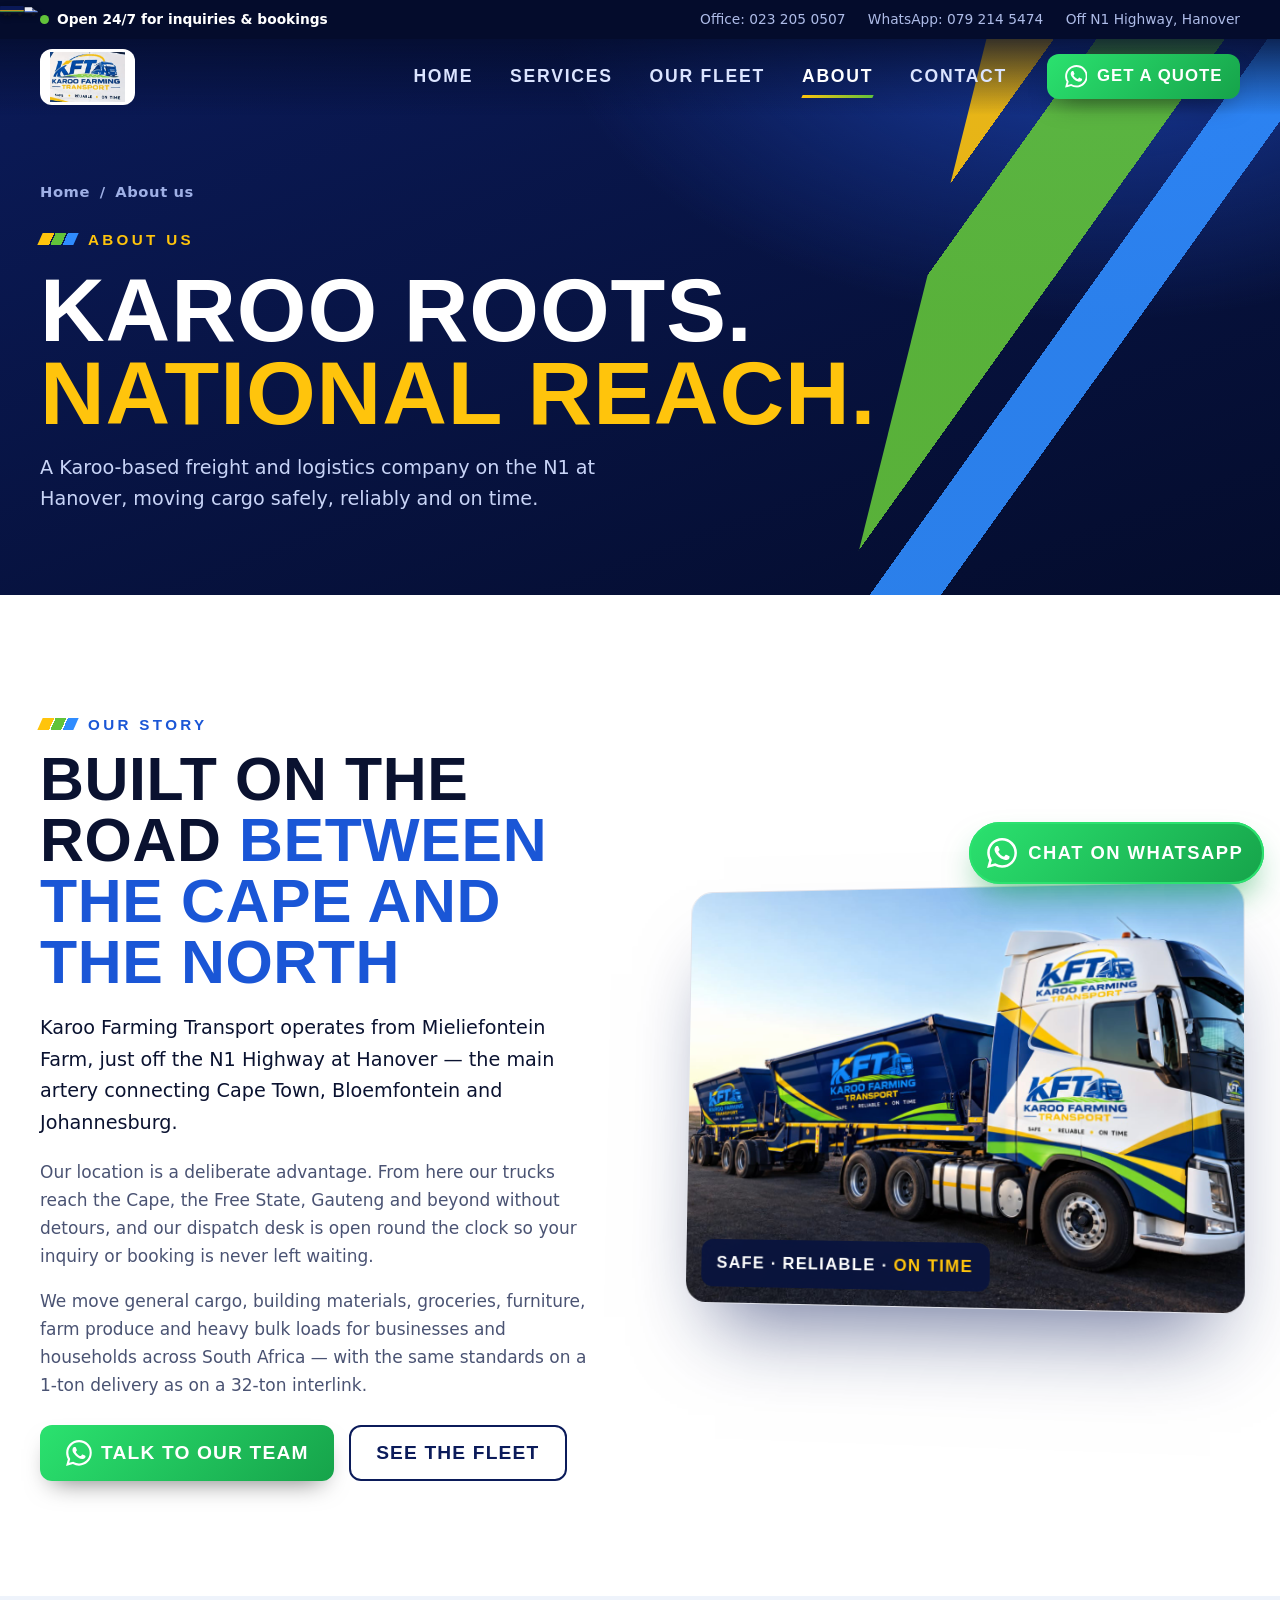
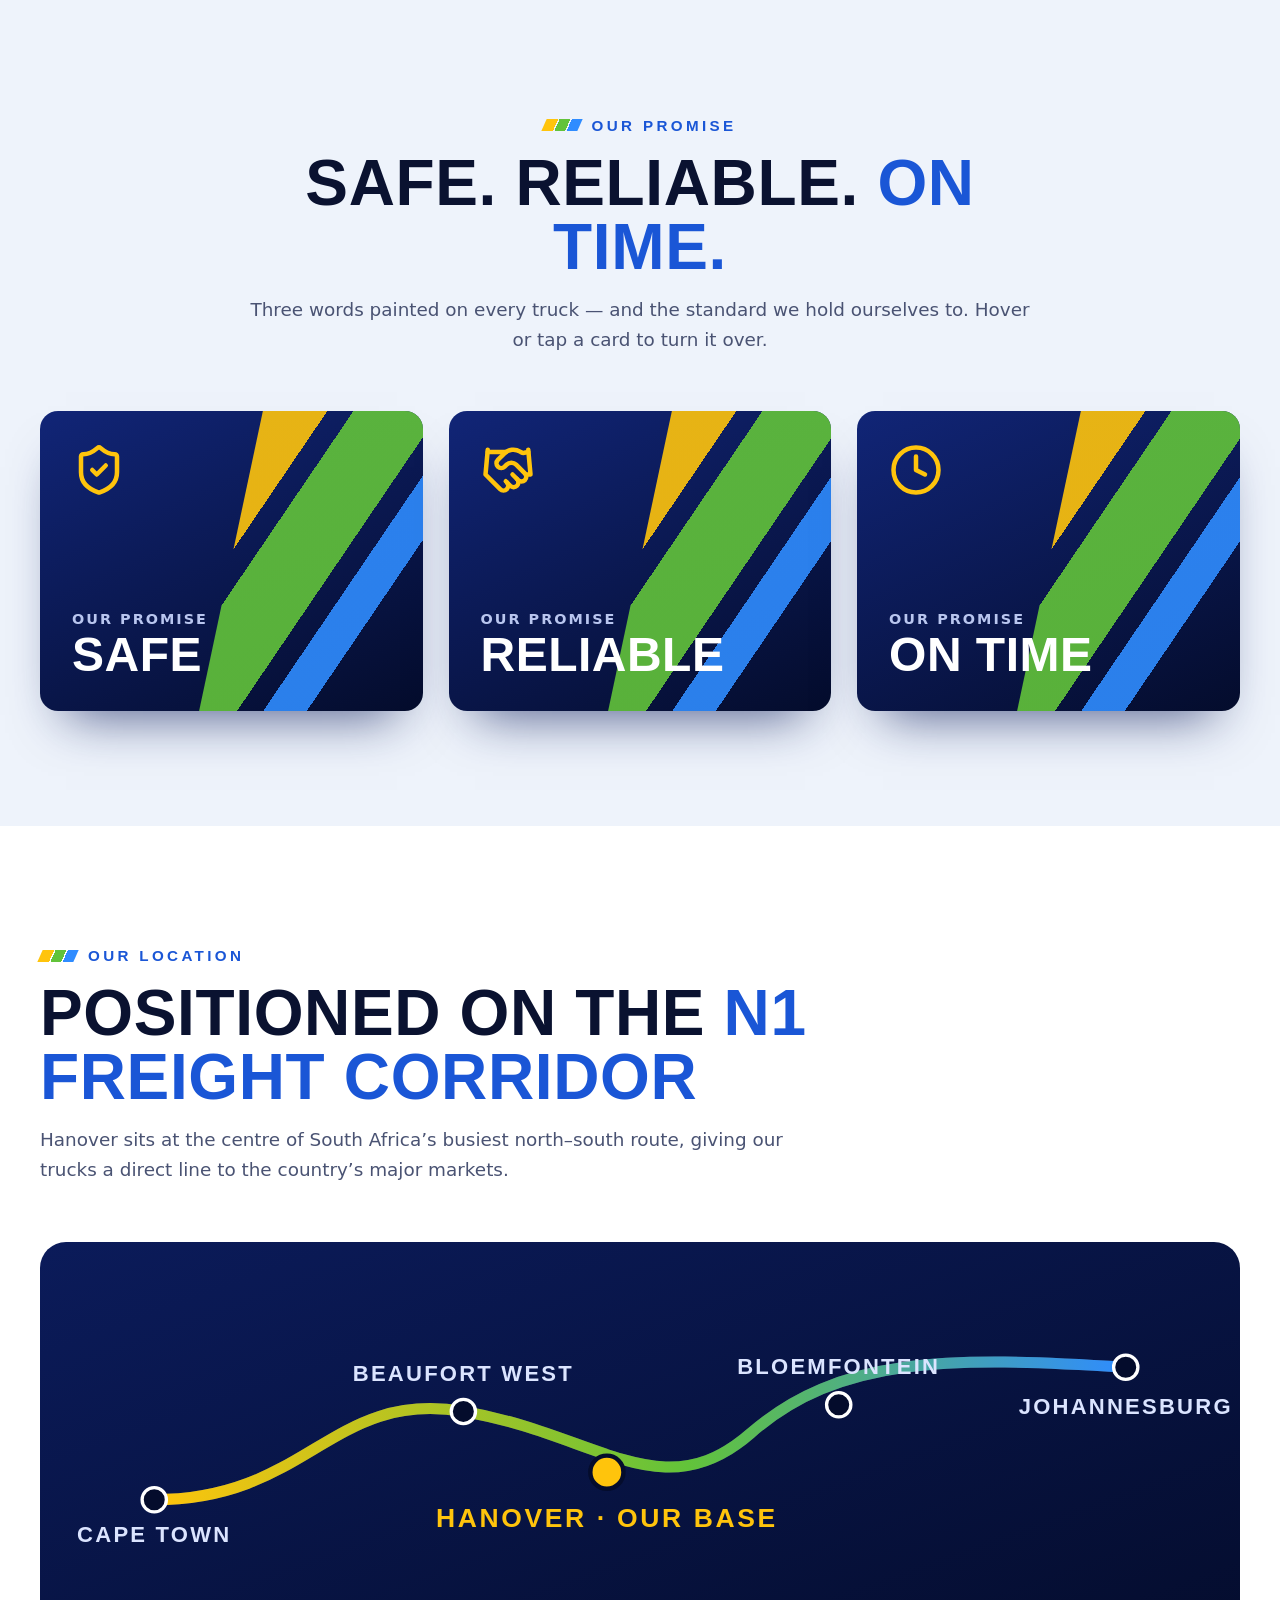
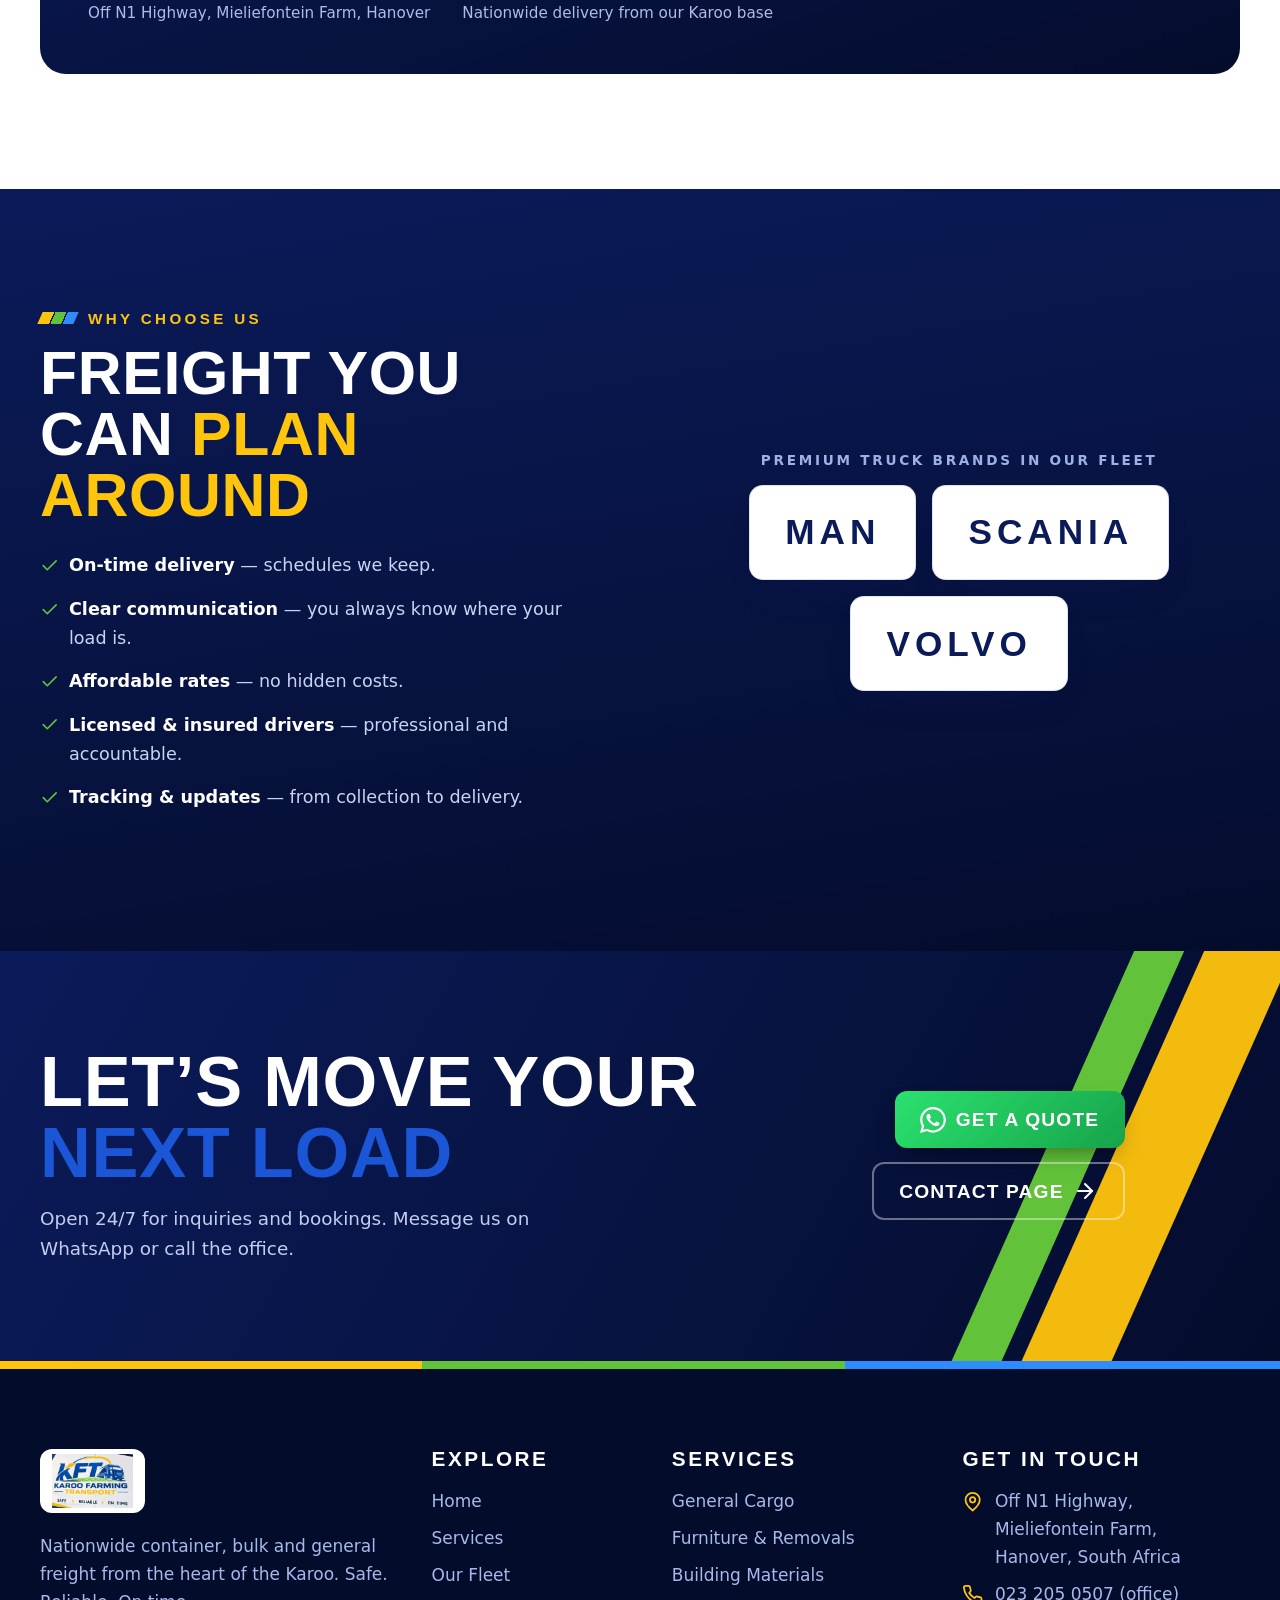
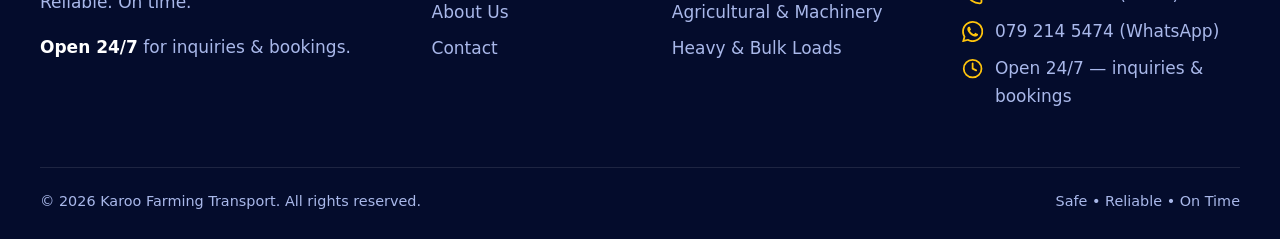
==== commit 4962a2a0: "Change image source in about.html Updated image source path for fleet-tipper-interlink." ====
--- a/about.html
+++ b/about.html
@@ -668,7 +668,7 @@
     </div>
     <div class="split__media reveal reveal--r">
       <div class="photo-3d"><div class="photo-3d__in">
-        <img src="assets/img/fleet-tipper-interlink.jpg" alt="Karoo Farming Transport side-tipper interlink">
+        <img src="fleet-tipper-interlink.jpg" alt="Karoo Farming Transport side-tipper interlink">
         <div class="photo-3d__tag">Safe &middot; Reliable &middot; <b>On time</b></div>
       </div></div>
     </div>
